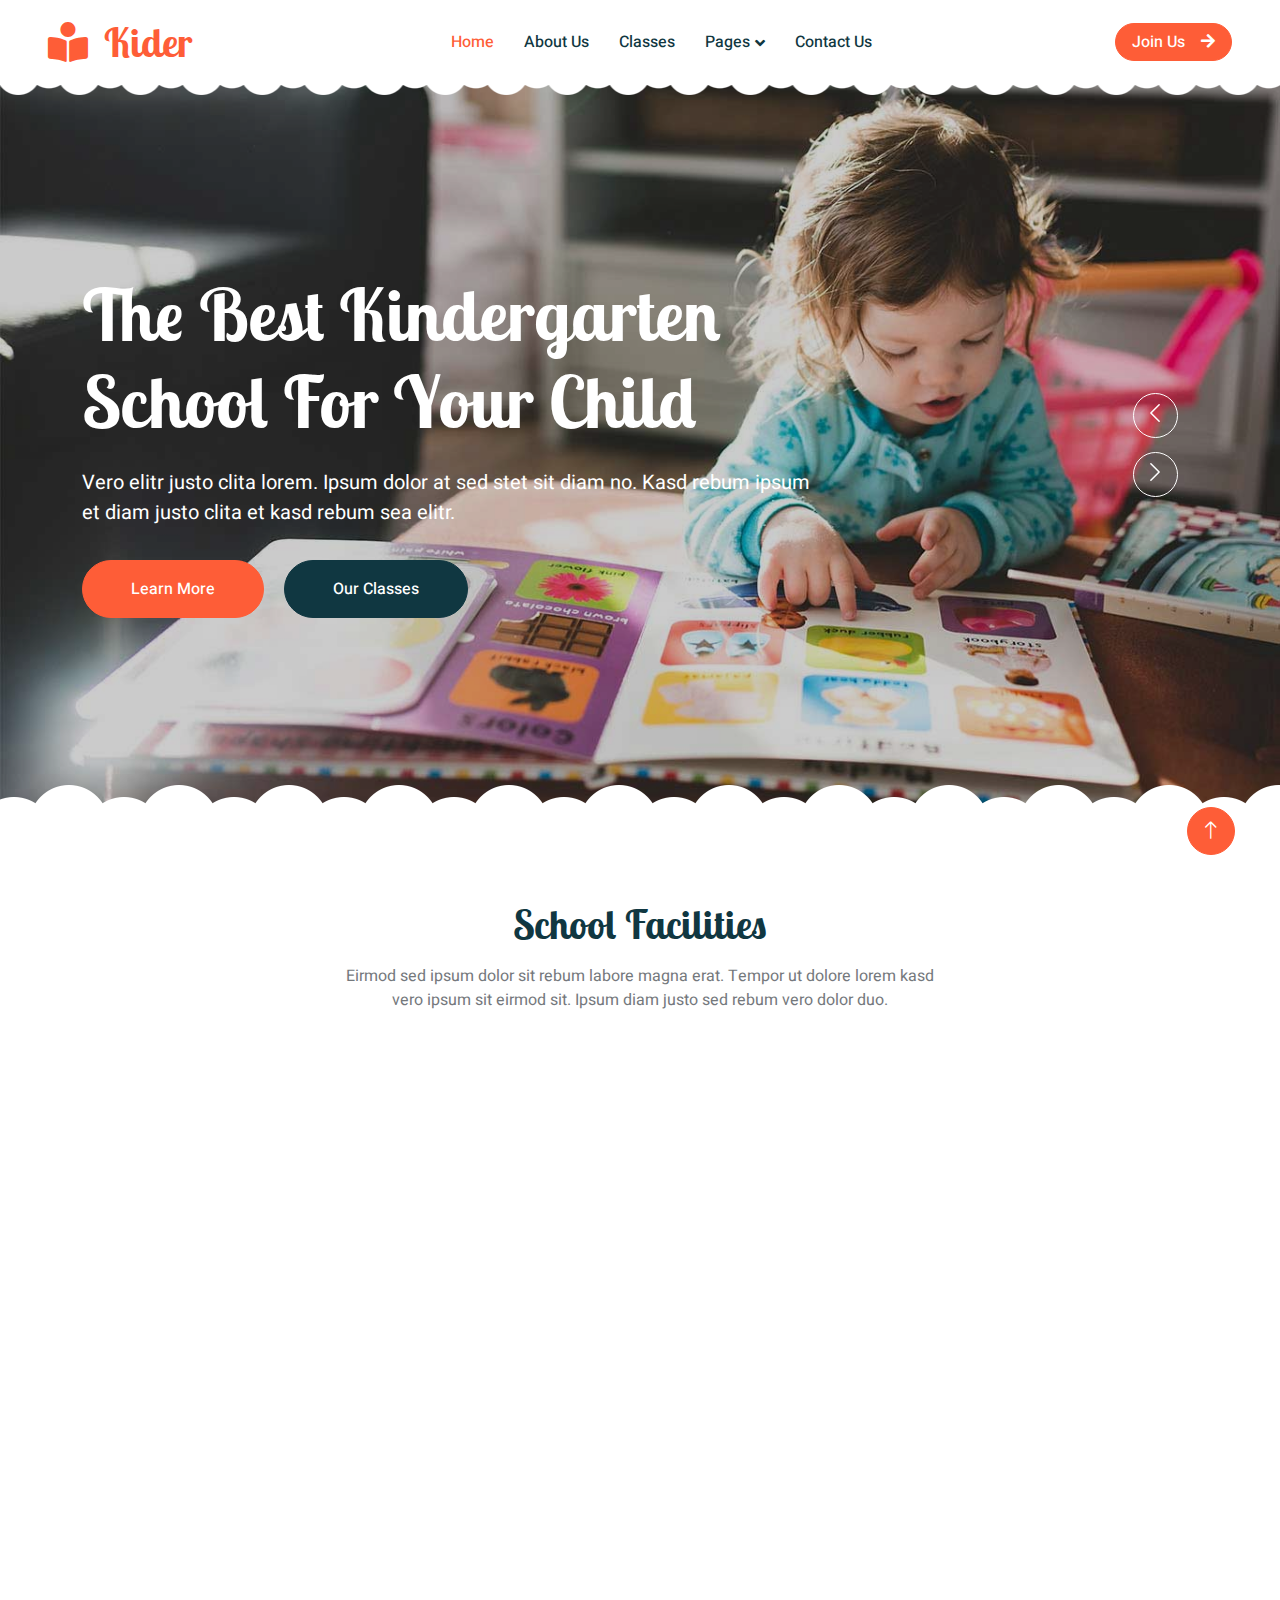
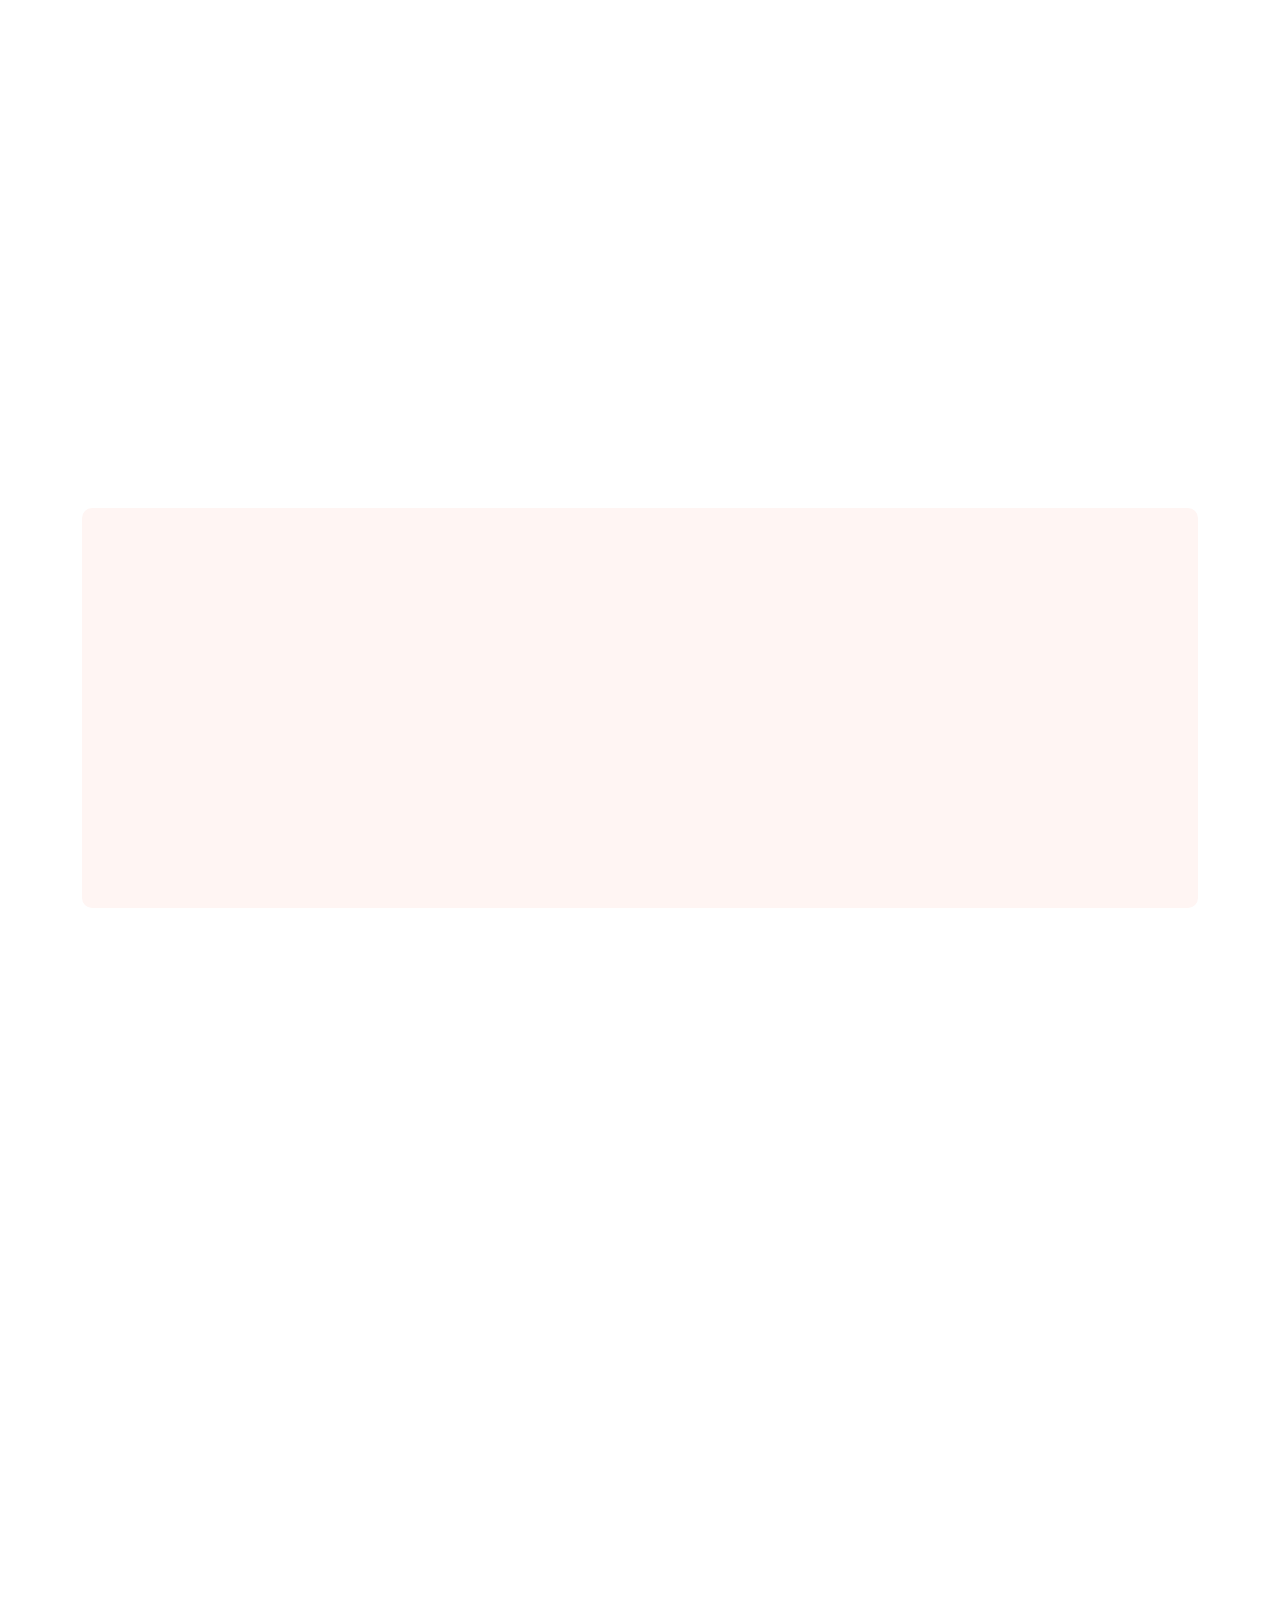
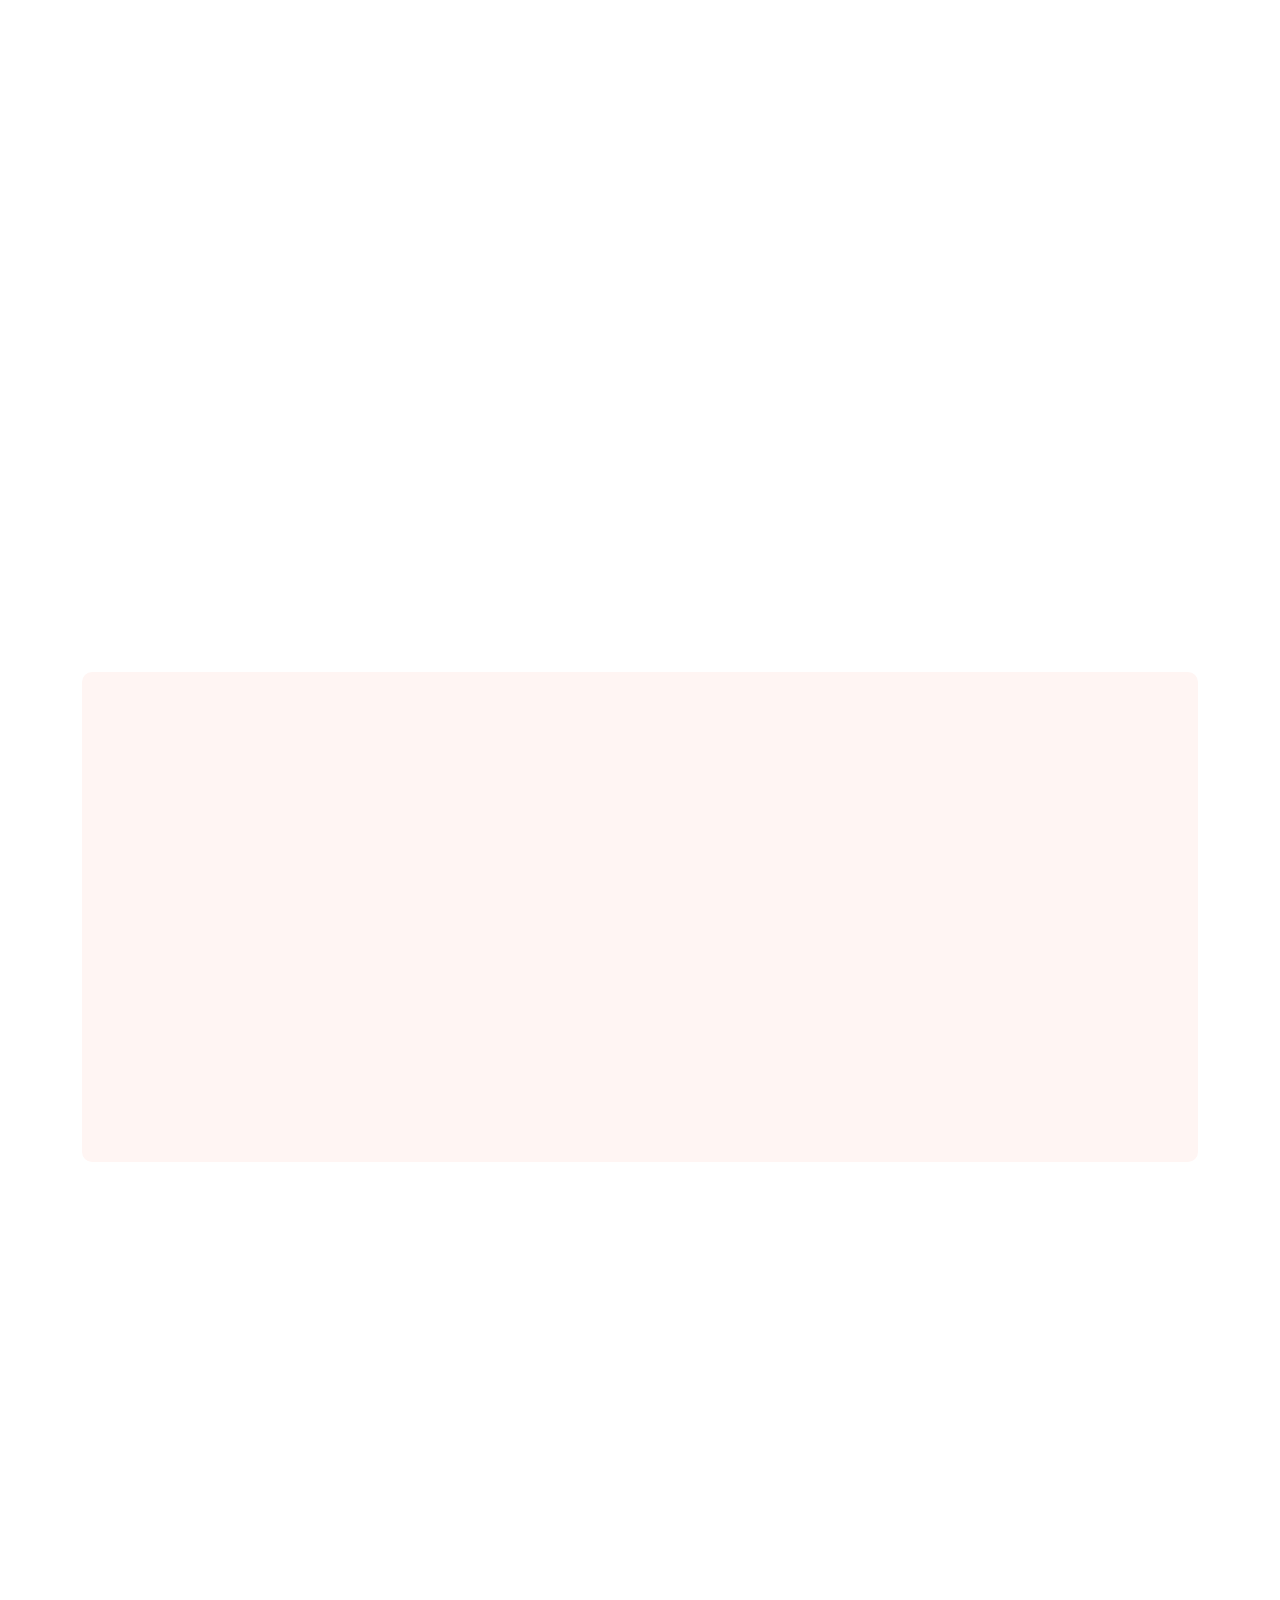
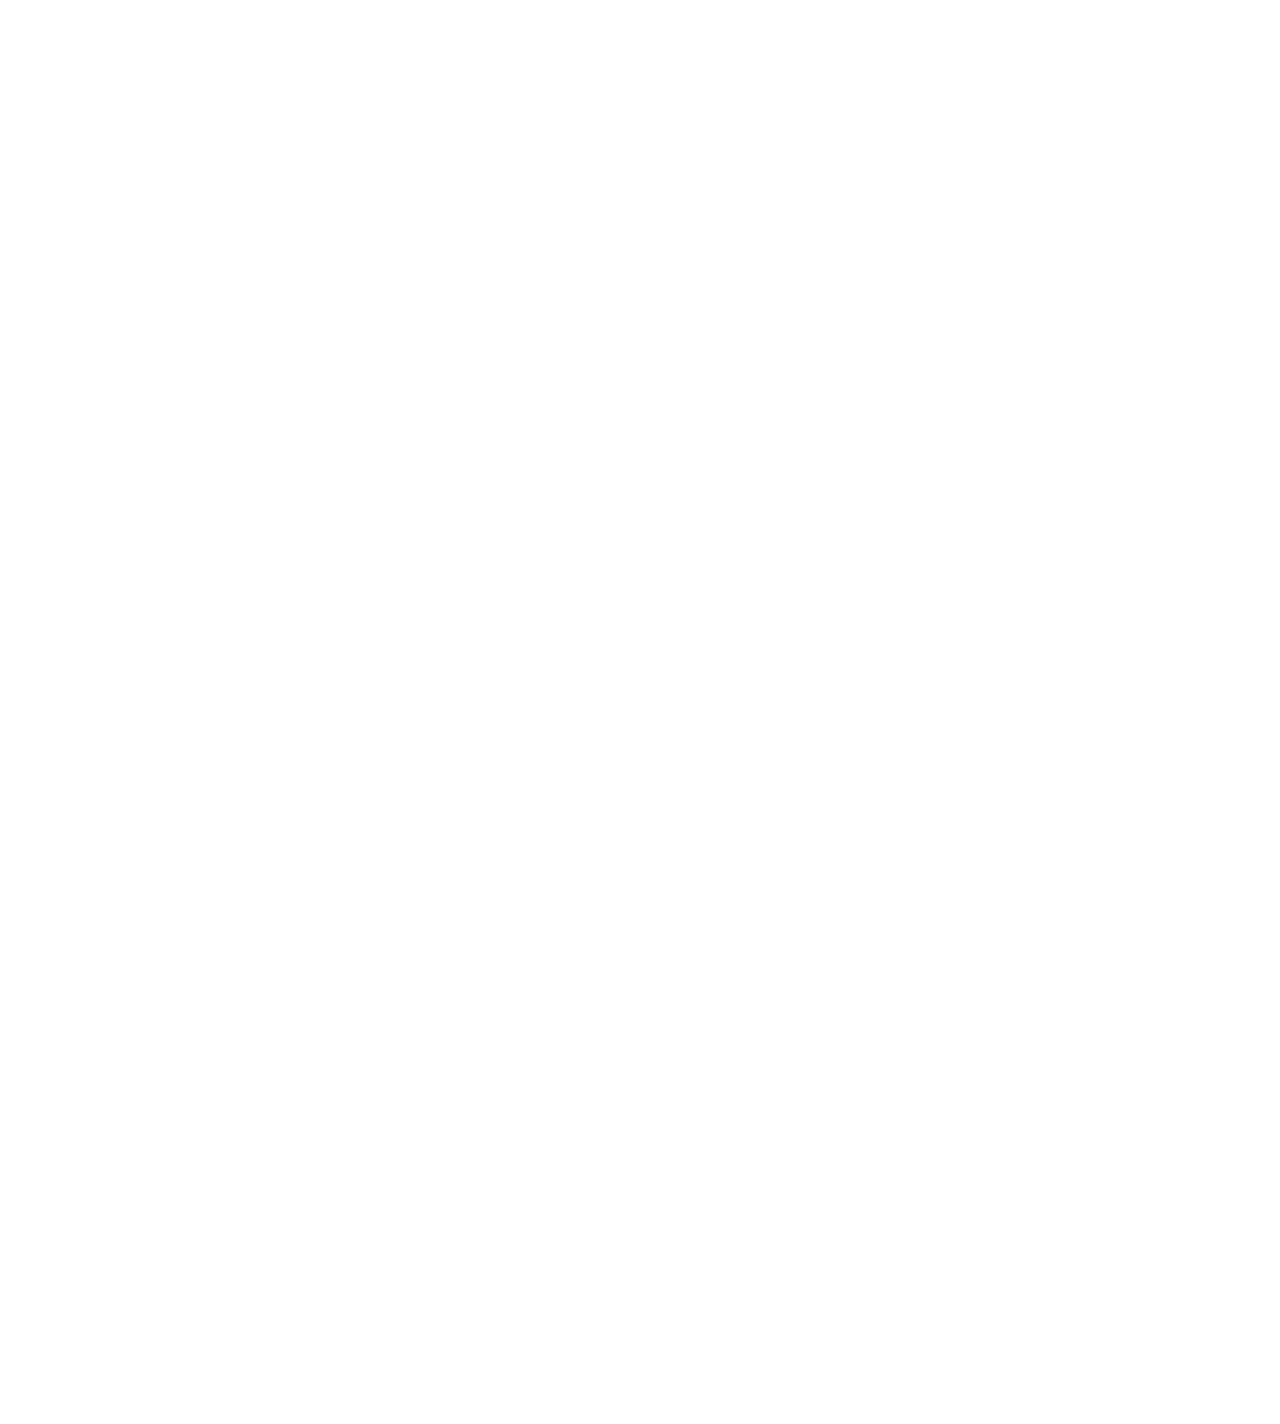
==== index.html @ 52081e60 "Add files via upload" ====
<!DOCTYPE html>
<html lang="en">

<head>
    <meta charset="utf-8">
    <title>Kider - Preschool Website Template</title>
    <meta content="width=device-width, initial-scale=1.0" name="viewport">
    <meta content="" name="keywords">
    <meta content="" name="description">

    <!-- Favicon -->
    <link href="img/favicon.ico" rel="icon">

    <!-- Google Web Fonts -->
    <link rel="preconnect" href="https://fonts.googleapis.com">
    <link rel="preconnect" href="https://fonts.gstatic.com" crossorigin>
    <link href="https://fonts.googleapis.com/css2?family=Heebo:wght@400;500;600&family=Inter:wght@600&family=Lobster+Two:wght@700&display=swap" rel="stylesheet">
    
    <!-- Icon Font Stylesheet -->
    <link href="https://cdnjs.cloudflare.com/ajax/libs/font-awesome/5.10.0/css/all.min.css" rel="stylesheet">
    <link href="https://cdn.jsdelivr.net/npm/bootstrap-icons@1.4.1/font/bootstrap-icons.css" rel="stylesheet">

    <!-- Libraries Stylesheet -->
    <link href="lib/animate/animate.min.css" rel="stylesheet">
    <link href="lib/owlcarousel/assets/owl.carousel.min.css" rel="stylesheet">

    <!-- Customized Bootstrap Stylesheet -->
    <link href="css/bootstrap.min.css" rel="stylesheet">

    <!-- Template Stylesheet -->
    <link href="css/style.css" rel="stylesheet">
</head>

<body>
    <div class="container-xxl bg-white p-0">
        <!-- Spinner Start -->
        <div id="spinner" class="show bg-white position-fixed translate-middle w-100 vh-100 top-50 start-50 d-flex align-items-center justify-content-center">
            <div class="spinner-border text-primary" style="width: 3rem; height: 3rem;" role="status">
                <span class="sr-only">Loading...</span>
            </div>
        </div>
        <!-- Spinner End -->


        <!-- Navbar Start -->
        <nav class="navbar navbar-expand-lg bg-white navbar-light sticky-top px-4 px-lg-5 py-lg-0">
            <a href="index.html" class="navbar-brand">
                <h1 class="m-0 text-primary"><i class="fa fa-book-reader me-3"></i>Kider</h1>
            </a>
            <button type="button" class="navbar-toggler" data-bs-toggle="collapse" data-bs-target="#navbarCollapse">
                <span class="navbar-toggler-icon"></span>
            </button>
            <div class="collapse navbar-collapse" id="navbarCollapse">
                <div class="navbar-nav mx-auto">
                    <a href="index.html" class="nav-item nav-link active">Home</a>
                    <a href="about.html" class="nav-item nav-link">About Us</a>
                    <a href="classes.html" class="nav-item nav-link">Classes</a>
                    <div class="nav-item dropdown">
                        <a href="#" class="nav-link dropdown-toggle" data-bs-toggle="dropdown">Pages</a>
                        <div class="dropdown-menu rounded-0 rounded-bottom border-0 shadow-sm m-0">
                            <a href="facility.html" class="dropdown-item">School Facilities</a>
                            <a href="team.html" class="dropdown-item">Popular Teachers</a>
                            <a href="call-to-action.html" class="dropdown-item">Become A Teachers</a>
                            <a href="appointment.html" class="dropdown-item">Make Appointment</a>
                            <a href="testimonial.html" class="dropdown-item">Testimonial</a>
                            <a href="404.html" class="dropdown-item">404 Error</a>
                        </div>
                    </div>
                    <a href="contact.html" class="nav-item nav-link">Contact Us</a>
                </div>
                <a href="" class="btn btn-primary rounded-pill px-3 d-none d-lg-block">Join Us<i class="fa fa-arrow-right ms-3"></i></a>
            </div>
        </nav>
        <!-- Navbar End -->


        <!-- Carousel Start -->
        <div class="container-fluid p-0 mb-5">
            <div class="owl-carousel header-carousel position-relative">
                <div class="owl-carousel-item position-relative">
                    <img class="img-fluid" src="img/carousel-1.jpg" alt="">
                    <div class="position-absolute top-0 start-0 w-100 h-100 d-flex align-items-center" style="background: rgba(0, 0, 0, .2);">
                        <div class="container">
                            <div class="row justify-content-start">
                                <div class="col-10 col-lg-8">
                                    <h1 class="display-2 text-white animated slideInDown mb-4">The Best Kindergarten School For Your Child</h1>
                                    <p class="fs-5 fw-medium text-white mb-4 pb-2">Vero elitr justo clita lorem. Ipsum dolor at sed stet sit diam no. Kasd rebum ipsum et diam justo clita et kasd rebum sea elitr.</p>
                                    <a href="" class="btn btn-primary rounded-pill py-sm-3 px-sm-5 me-3 animated slideInLeft">Learn More</a>
                                    <a href="" class="btn btn-dark rounded-pill py-sm-3 px-sm-5 animated slideInRight">Our Classes</a>
                                </div>
                            </div>
                        </div>
                    </div>
                </div>
                <div class="owl-carousel-item position-relative">
                    <img class="img-fluid" src="img/carousel-2.jpg" alt="">
                    <div class="position-absolute top-0 start-0 w-100 h-100 d-flex align-items-center" style="background: rgba(0, 0, 0, .2);">
                        <div class="container">
                            <div class="row justify-content-start">
                                <div class="col-10 col-lg-8">
                                    <h1 class="display-2 text-white animated slideInDown mb-4">Make A Brighter Future For Your Child</h1>
                                    <p class="fs-5 fw-medium text-white mb-4 pb-2">Vero elitr justo clita lorem. Ipsum dolor at sed stet sit diam no. Kasd rebum ipsum et diam justo clita et kasd rebum sea elitr.</p>
                                    <a href="" class="btn btn-primary rounded-pill py-sm-3 px-sm-5 me-3 animated slideInLeft">Learn More</a>
                                    <a href="" class="btn btn-dark rounded-pill py-sm-3 px-sm-5 animated slideInRight">Our Classes</a>
                                </div>
                            </div>
                        </div>
                    </div>
                </div>
            </div>
        </div>
        <!-- Carousel End -->


        <!-- Facilities Start -->
        <div class="container-xxl py-5">
            <div class="container">
                <div class="text-center mx-auto mb-5 wow fadeInUp" data-wow-delay="0.1s" style="max-width: 600px;">
                    <h1 class="mb-3">School Facilities</h1>
                    <p>Eirmod sed ipsum dolor sit rebum labore magna erat. Tempor ut dolore lorem kasd vero ipsum sit eirmod sit. Ipsum diam justo sed rebum vero dolor duo.</p>
                </div>
                <div class="row g-4">
                    <div class="col-lg-3 col-sm-6 wow fadeInUp" data-wow-delay="0.1s">
                        <div class="facility-item">
                            <div class="facility-icon bg-primary">
                                <span class="bg-primary"></span>
                                <i class="fa fa-bus-alt fa-3x text-primary"></i>
                                <span class="bg-primary"></span>
                            </div>
                            <div class="facility-text bg-primary">
                                <h3 class="text-primary mb-3">School Bus</h3>
                                <p class="mb-0">Eirmod sed ipsum dolor sit rebum magna erat lorem kasd vero ipsum sit</p>
                            </div>
                        </div>
                    </div>
                    <div class="col-lg-3 col-sm-6 wow fadeInUp" data-wow-delay="0.3s">
                        <div class="facility-item">
                            <div class="facility-icon bg-success">
                                <span class="bg-success"></span>
                                <i class="fa fa-futbol fa-3x text-success"></i>
                                <span class="bg-success"></span>
                            </div>
                            <div class="facility-text bg-success">
                                <h3 class="text-success mb-3">Playground</h3>
                                <p class="mb-0">Eirmod sed ipsum dolor sit rebum magna erat lorem kasd vero ipsum sit</p>
                            </div>
                        </div>
                    </div>
                    <div class="col-lg-3 col-sm-6 wow fadeInUp" data-wow-delay="0.5s">
                        <div class="facility-item">
                            <div class="facility-icon bg-warning">
                                <span class="bg-warning"></span>
                                <i class="fa fa-home fa-3x text-warning"></i>
                                <span class="bg-warning"></span>
                            </div>
                            <div class="facility-text bg-warning">
                                <h3 class="text-warning mb-3">Healthy Canteen</h3>
                                <p class="mb-0">Eirmod sed ipsum dolor sit rebum magna erat lorem kasd vero ipsum sit</p>
                            </div>
                        </div>
                    </div>
                    <div class="col-lg-3 col-sm-6 wow fadeInUp" data-wow-delay="0.7s">
                        <div class="facility-item">
                            <div class="facility-icon bg-info">
                                <span class="bg-info"></span>
                                <i class="fa fa-chalkboard-teacher fa-3x text-info"></i>
                                <span class="bg-info"></span>
                            </div>
                            <div class="facility-text bg-info">
                                <h3 class="text-info mb-3">Positive Learning</h3>
                                <p class="mb-0">Eirmod sed ipsum dolor sit rebum magna erat lorem kasd vero ipsum sit</p>
                            </div>
                        </div>
                    </div>
                </div>
            </div>
        </div>
        <!-- Facilities End -->


        <!-- About Start -->
        <div class="container-xxl py-5">
            <div class="container">
                <div class="row g-5 align-items-center">
                    <div class="col-lg-6 wow fadeInUp" data-wow-delay="0.1s">
                        <h1 class="mb-4">Learn More About Our Work And Our Cultural Activities</h1>
                        <p>Tempor erat elitr rebum at clita. Diam dolor diam ipsum sit. Aliqu diam amet diam et eos. Clita erat ipsum et lorem et sit, sed stet lorem sit clita duo justo magna dolore erat amet</p>
                        <p class="mb-4">Stet no et lorem dolor et diam, amet duo ut dolore vero eos. No stet est diam rebum amet diam ipsum. Clita clita labore, dolor duo nonumy clita sit at, sed sit sanctus dolor eos, ipsum labore duo duo sit no sea diam. Et dolor et kasd ea. Eirmod diam at dolor est vero nonumy magna.</p>
                        <div class="row g-4 align-items-center">
                            <div class="col-sm-6">
                                <a class="btn btn-primary rounded-pill py-3 px-5" href="">Read More</a>
                            </div>
                            <div class="col-sm-6">
                                <div class="d-flex align-items-center">
                                    <img class="rounded-circle flex-shrink-0" src="img/user.jpg" alt="" style="width: 45px; height: 45px;">
                                    <div class="ms-3">
                                        <h6 class="text-primary mb-1">Jhon Doe</h6>
                                        <small>CEO & Founder</small>
                                    </div>
                                </div>
                            </div>
                        </div>
                    </div>
                    <div class="col-lg-6 about-img wow fadeInUp" data-wow-delay="0.5s">
                        <div class="row">
                            <div class="col-12 text-center">
                                <img class="img-fluid w-75 rounded-circle bg-light p-3" src="img/about-1.jpg" alt="">
                            </div>
                            <div class="col-6 text-start" style="margin-top: -150px;">
                                <img class="img-fluid w-100 rounded-circle bg-light p-3" src="img/about-2.jpg" alt="">
                            </div>
                            <div class="col-6 text-end" style="margin-top: -150px;">
                                <img class="img-fluid w-100 rounded-circle bg-light p-3" src="img/about-3.jpg" alt="">
                            </div>
                        </div>
                    </div>
                </div>
            </div>
        </div>
        <!-- About End -->


        <!-- Call To Action Start -->
        <div class="container-xxl py-5">
            <div class="container">
                <div class="bg-light rounded">
                    <div class="row g-0">
                        <div class="col-lg-6 wow fadeIn" data-wow-delay="0.1s" style="min-height: 400px;">
                            <div class="position-relative h-100">
                                <img class="position-absolute w-100 h-100 rounded" src="img/call-to-action.jpg" style="object-fit: cover;">
                            </div>
                        </div>
                        <div class="col-lg-6 wow fadeIn" data-wow-delay="0.5s">
                            <div class="h-100 d-flex flex-column justify-content-center p-5">
                                <h1 class="mb-4">Become A Teacher</h1>
                                <p class="mb-4">Tempor erat elitr rebum at clita. Diam dolor diam ipsum sit. Aliqu diam amet diam et eos.
                                    Clita erat ipsum et lorem et sit, sed stet lorem sit clita duo justo magna dolore erat amet
                                </p>
                                <a class="btn btn-primary py-3 px-5" href="">Get Started Now<i class="fa fa-arrow-right ms-2"></i></a>
                            </div>
                        </div>
                    </div>
                </div>
            </div>
        </div>
        <!-- Call To Action End -->


        <!-- Classes Start -->
        <div class="container-xxl py-5">
            <div class="container">
                <div class="text-center mx-auto mb-5 wow fadeInUp" data-wow-delay="0.1s" style="max-width: 600px;">
                    <h1 class="mb-3">School Classes</h1>
                    <p>Eirmod sed ipsum dolor sit rebum labore magna erat. Tempor ut dolore lorem kasd vero ipsum sit eirmod sit. Ipsum diam justo sed rebum vero dolor duo.</p>
                </div>
                <div class="row g-4">
                    <div class="col-lg-4 col-md-6 wow fadeInUp" data-wow-delay="0.1s">
                        <div class="classes-item">
                            <div class="bg-light rounded-circle w-75 mx-auto p-3">
                                <img class="img-fluid rounded-circle" src="img/classes-1.jpg" alt="">
                            </div>
                            <div class="bg-light rounded p-4 pt-5 mt-n5">
                                <a class="d-block text-center h3 mt-3 mb-4" href="">Art & Drawing</a>
                                <div class="d-flex align-items-center justify-content-between mb-4">
                                    <div class="d-flex align-items-center">
                                        <img class="rounded-circle flex-shrink-0" src="img/user.jpg" alt="" style="width: 45px; height: 45px;">
                                        <div class="ms-3">
                                            <h6 class="text-primary mb-1">Jhon Doe</h6>
                                            <small>Teacher</small>
                                        </div>
                                    </div>
                                    <span class="bg-primary text-white rounded-pill py-2 px-3" href="">$99</span>
                                </div>
                                <div class="row g-1">
                                    <div class="col-4">
                                        <div class="border-top border-3 border-primary pt-2">
                                            <h6 class="text-primary mb-1">Age:</h6>
                                            <small>3-5 Years</small>
                                        </div>
                                    </div>
                                    <div class="col-4">
                                        <div class="border-top border-3 border-success pt-2">
                                            <h6 class="text-success mb-1">Time:</h6>
                                            <small>9-10 AM</small>
                                        </div>
                                    </div>
                                    <div class="col-4">
                                        <div class="border-top border-3 border-warning pt-2">
                                            <h6 class="text-warning mb-1">Capacity:</h6>
                                            <small>30 Kids</small>
                                        </div>
                                    </div>
                                </div>
                            </div>
                        </div>
                    </div>
                    <div class="col-lg-4 col-md-6 wow fadeInUp" data-wow-delay="0.3s">
                        <div class="classes-item">
                            <div class="bg-light rounded-circle w-75 mx-auto p-3">
                                <img class="img-fluid rounded-circle" src="img/classes-2.jpg" alt="">
                            </div>
                            <div class="bg-light rounded p-4 pt-5 mt-n5">
                                <a class="d-block text-center h3 mt-3 mb-4" href="">Color Management</a>
                                <div class="d-flex align-items-center justify-content-between mb-4">
                                    <div class="d-flex align-items-center">
                                        <img class="rounded-circle flex-shrink-0" src="img/user.jpg" alt="" style="width: 45px; height: 45px;">
                                        <div class="ms-3">
                                            <h6 class="text-primary mb-1">Jhon Doe</h6>
                                            <small>Teacher</small>
                                        </div>
                                    </div>
                                    <span class="bg-primary text-white rounded-pill py-2 px-3" href="">$99</span>
                                </div>
                                <div class="row g-1">
                                    <div class="col-4">
                                        <div class="border-top border-3 border-primary pt-2">
                                            <h6 class="text-primary mb-1">Age:</h6>
                                            <small>3-5 Years</small>
                                        </div>
                                    </div>
                                    <div class="col-4">
                                        <div class="border-top border-3 border-success pt-2">
                                            <h6 class="text-success mb-1">Time:</h6>
                                            <small>9-10 AM</small>
                                        </div>
                                    </div>
                                    <div class="col-4">
                                        <div class="border-top border-3 border-warning pt-2">
                                            <h6 class="text-warning mb-1">Capacity:</h6>
                                            <small>30 Kids</small>
                                        </div>
                                    </div>
                                </div>
                            </div>
                        </div>
                    </div>
                    <div class="col-lg-4 col-md-6 wow fadeInUp" data-wow-delay="0.5s">
                        <div class="classes-item">
                            <div class="bg-light rounded-circle w-75 mx-auto p-3">
                                <img class="img-fluid rounded-circle" src="img/classes-3.jpg" alt="">
                            </div>
                            <div class="bg-light rounded p-4 pt-5 mt-n5">
                                <a class="d-block text-center h3 mt-3 mb-4" href="">Athletic & Dance</a>
                                <div class="d-flex align-items-center justify-content-between mb-4">
                                    <div class="d-flex align-items-center">
                                        <img class="rounded-circle flex-shrink-0" src="img/user.jpg" alt="" style="width: 45px; height: 45px;">
                                        <div class="ms-3">
                                            <h6 class="text-primary mb-1">Jhon Doe</h6>
                                            <small>Teacher</small>
                                        </div>
                                    </div>
                                    <span class="bg-primary text-white rounded-pill py-2 px-3" href="">$99</span>
                                </div>
                                <div class="row g-1">
                                    <div class="col-4">
                                        <div class="border-top border-3 border-primary pt-2">
                                            <h6 class="text-primary mb-1">Age:</h6>
                                            <small>3-5 Years</small>
                                        </div>
                                    </div>
                                    <div class="col-4">
                                        <div class="border-top border-3 border-success pt-2">
                                            <h6 class="text-success mb-1">Time:</h6>
                                            <small>9-10 AM</small>
                                        </div>
                                    </div>
                                    <div class="col-4">
                                        <div class="border-top border-3 border-warning pt-2">
                                            <h6 class="text-warning mb-1">Capacity:</h6>
                                            <small>30 Kids</small>
                                        </div>
                                    </div>
                                </div>
                            </div>
                        </div>
                    </div>
                    <div class="col-lg-4 col-md-6 wow fadeInUp" data-wow-delay="0.1s">
                        <div class="classes-item">
                            <div class="bg-light rounded-circle w-75 mx-auto p-3">
                                <img class="img-fluid rounded-circle" src="img/classes-4.jpg" alt="">
                            </div>
                            <div class="bg-light rounded p-4 pt-5 mt-n5">
                                <a class="d-block text-center h3 mt-3 mb-4" href="">Language & Speaking</a>
                                <div class="d-flex align-items-center justify-content-between mb-4">
                                    <div class="d-flex align-items-center">
                                        <img class="rounded-circle flex-shrink-0" src="img/user.jpg" alt="" style="width: 45px; height: 45px;">
                                        <div class="ms-3">
                                            <h6 class="text-primary mb-1">Jhon Doe</h6>
                                            <small>Teacher</small>
                                        </div>
                                    </div>
                                    <span class="bg-primary text-white rounded-pill py-2 px-3" href="">$99</span>
                                </div>
                                <div class="row g-1">
                                    <div class="col-4">
                                        <div class="border-top border-3 border-primary pt-2">
                                            <h6 class="text-primary mb-1">Age:</h6>
                                            <small>3-5 Years</small>
                                        </div>
                                    </div>
                                    <div class="col-4">
                                        <div class="border-top border-3 border-success pt-2">
                                            <h6 class="text-success mb-1">Time:</h6>
                                            <small>9-10 AM</small>
                                        </div>
                                    </div>
                                    <div class="col-4">
                                        <div class="border-top border-3 border-warning pt-2">
                                            <h6 class="text-warning mb-1">Capacity:</h6>
                                            <small>30 Kids</small>
                                        </div>
                                    </div>
                                </div>
                            </div>
                        </div>
                    </div>
                    <div class="col-lg-4 col-md-6 wow fadeInUp" data-wow-delay="0.3s">
                        <div class="classes-item">
                            <div class="bg-light rounded-circle w-75 mx-auto p-3">
                                <img class="img-fluid rounded-circle" src="img/classes-5.jpg" alt="">
                            </div>
                            <div class="bg-light rounded p-4 pt-5 mt-n5">
                                <a class="d-block text-center h3 mt-3 mb-4" href="">Religion & History</a>
                                <div class="d-flex align-items-center justify-content-between mb-4">
                                    <div class="d-flex align-items-center">
                                        <img class="rounded-circle flex-shrink-0" src="img/user.jpg" alt="" style="width: 45px; height: 45px;">
                                        <div class="ms-3">
                                            <h6 class="text-primary mb-1">Jhon Doe</h6>
                                            <small>Teacher</small>
                                        </div>
                                    </div>
                                    <span class="bg-primary text-white rounded-pill py-2 px-3" href="">$99</span>
                                </div>
                                <div class="row g-1">
                                    <div class="col-4">
                                        <div class="border-top border-3 border-primary pt-2">
                                            <h6 class="text-primary mb-1">Age:</h6>
                                            <small>3-5 Years</small>
                                        </div>
                                    </div>
                                    <div class="col-4">
                                        <div class="border-top border-3 border-success pt-2">
                                            <h6 class="text-success mb-1">Time:</h6>
                                            <small>9-10 AM</small>
                                        </div>
                                    </div>
                                    <div class="col-4">
                                        <div class="border-top border-3 border-warning pt-2">
                                            <h6 class="text-warning mb-1">Capacity:</h6>
                                            <small>30 Kids</small>
                                        </div>
                                    </div>
                                </div>
                            </div>
                        </div>
                    </div>
                    <div class="col-lg-4 col-md-6 wow fadeInUp" data-wow-delay="0.5s">
                        <div class="classes-item">
                            <div class="bg-light rounded-circle w-75 mx-auto p-3">
                                <img class="img-fluid rounded-circle" src="img/classes-6.jpg" alt="">
                            </div>
                            <div class="bg-light rounded p-4 pt-5 mt-n5">
                                <a class="d-block text-center h3 mt-3 mb-4" href="">General Knowledge</a>
                                <div class="d-flex align-items-center justify-content-between mb-4">
                                    <div class="d-flex align-items-center">
                                        <img class="rounded-circle flex-shrink-0" src="img/user.jpg" alt="" style="width: 45px; height: 45px;">
                                        <div class="ms-3">
                                            <h6 class="text-primary mb-1">Jhon Doe</h6>
                                            <small>Teacher</small>
                                        </div>
                                    </div>
                                    <span class="bg-primary text-white rounded-pill py-2 px-3" href="">$99</span>
                                </div>
                                <div class="row g-1">
                                    <div class="col-4">
                                        <div class="border-top border-3 border-primary pt-2">
                                            <h6 class="text-primary mb-1">Age:</h6>
                                            <small>3-5 Years</small>
                                        </div>
                                    </div>
                                    <div class="col-4">
                                        <div class="border-top border-3 border-success pt-2">
                                            <h6 class="text-success mb-1">Time:</h6>
                                            <small>9-10 AM</small>
                                        </div>
                                    </div>
                                    <div class="col-4">
                                        <div class="border-top border-3 border-warning pt-2">
                                            <h6 class="text-warning mb-1">Capacity:</h6>
                                            <small>30 Kids</small>
                                        </div>
                                    </div>
                                </div>
                            </div>
                        </div>
                    </div>
                </div>
            </div>
        </div>
        <!-- Classes End -->


        <!-- Appointment Start -->
        <div class="container-xxl py-5">
            <div class="container">
                <div class="bg-light rounded">
                    <div class="row g-0">
                        <div class="col-lg-6 wow fadeIn" data-wow-delay="0.1s">
                            <div class="h-100 d-flex flex-column justify-content-center p-5">
                                <h1 class="mb-4">Make Appointment</h1>
                                <form>
                                    <div class="row g-3">
                                        <div class="col-sm-6">
                                            <div class="form-floating">
                                                <input type="text" class="form-control border-0" id="gname" placeholder="Gurdian Name">
                                                <label for="gname">Gurdian Name</label>
                                            </div>
                                        </div>
                                        <div class="col-sm-6">
                                            <div class="form-floating">
                                                <input type="email" class="form-control border-0" id="gmail" placeholder="Gurdian Email">
                                                <label for="gmail">Gurdian Email</label>
                                            </div>
                                        </div>
                                        <div class="col-sm-6">
                                            <div class="form-floating">
                                                <input type="text" class="form-control border-0" id="cname" placeholder="Child Name">
                                                <label for="cname">Child Name</label>
                                            </div>
                                        </div>
                                        <div class="col-sm-6">
                                            <div class="form-floating">
                                                <input type="text" class="form-control border-0" id="cage" placeholder="Child Age">
                                                <label for="cage">Child Age</label>
                                            </div>
                                        </div>
                                        <div class="col-12">
                                            <div class="form-floating">
                                                <textarea class="form-control border-0" placeholder="Leave a message here" id="message" style="height: 100px"></textarea>
                                                <label for="message">Message</label>
                                            </div>
                                        </div>
                                        <div class="col-12">
                                            <button class="btn btn-primary w-100 py-3" type="submit">Submit</button>
                                        </div>
                                    </div>
                                </form>
                            </div>
                        </div>
                        <div class="col-lg-6 wow fadeIn" data-wow-delay="0.5s" style="min-height: 400px;">
                            <div class="position-relative h-100">
                                <img class="position-absolute w-100 h-100 rounded" src="img/appointment.jpg" style="object-fit: cover;">
                            </div>
                        </div>
                    </div>
                </div>
            </div>
        </div>
        <!-- Appointment End -->


        <!-- Team Start -->
        <div class="container-xxl py-5">
            <div class="container">
                <div class="text-center mx-auto mb-5 wow fadeInUp" data-wow-delay="0.1s" style="max-width: 600px;">
                    <h1 class="mb-3">Popular Teachers</h1>
                    <p>Eirmod sed ipsum dolor sit rebum labore magna erat. Tempor ut dolore lorem kasd vero ipsum sit
                        eirmod sit. Ipsum diam justo sed rebum vero dolor duo.</p>
                </div>
                <div class="row g-4">
                    <div class="col-lg-4 col-md-6 wow fadeInUp" data-wow-delay="0.1s">
                        <div class="team-item position-relative">
                            <img class="img-fluid rounded-circle w-75" src="img/team-1.jpg" alt="">
                            <div class="team-text">
                                <h3>Full Name</h3>
                                <p>Designation</p>
                                <div class="d-flex align-items-center">
                                    <a class="btn btn-square btn-primary mx-1" href=""><i class="fab fa-facebook-f"></i></a>
                                    <a class="btn btn-square btn-primary  mx-1" href=""><i class="fab fa-twitter"></i></a>
                                    <a class="btn btn-square btn-primary  mx-1" href=""><i class="fab fa-instagram"></i></a>
                                </div>
                            </div>
                        </div>
                    </div>
                    <div class="col-lg-4 col-md-6 wow fadeInUp" data-wow-delay="0.3s">
                        <div class="team-item position-relative">
                            <img class="img-fluid rounded-circle w-75" src="img/team-2.jpg" alt="">
                            <div class="team-text">
                                <h3>Full Name</h3>
                                <p>Designation</p>
                                <div class="d-flex align-items-center">
                                    <a class="btn btn-square btn-primary mx-1" href=""><i class="fab fa-facebook-f"></i></a>
                                    <a class="btn btn-square btn-primary  mx-1" href=""><i class="fab fa-twitter"></i></a>
                                    <a class="btn btn-square btn-primary  mx-1" href=""><i class="fab fa-instagram"></i></a>
                                </div>
                            </div>
                        </div>
                    </div>
                    <div class="col-lg-4 col-md-6 wow fadeInUp" data-wow-delay="0.5s">
                        <div class="team-item position-relative">
                            <img class="img-fluid rounded-circle w-75" src="img/team-3.jpg" alt="">
                            <div class="team-text">
                                <h3>Full Name</h3>
                                <p>Designation</p>
                                <div class="d-flex align-items-center">
                                    <a class="btn btn-square btn-primary mx-1" href=""><i class="fab fa-facebook-f"></i></a>
                                    <a class="btn btn-square btn-primary  mx-1" href=""><i class="fab fa-twitter"></i></a>
                                    <a class="btn btn-square btn-primary  mx-1" href=""><i class="fab fa-instagram"></i></a>
                                </div>
                            </div>
                        </div>
                    </div>
                </div>
            </div>
        </div>
        <!-- Team End -->


        <!-- Testimonial Start -->
        <div class="container-xxl py-5">
            <div class="container">
                <div class="text-center mx-auto mb-5 wow fadeInUp" data-wow-delay="0.1s" style="max-width: 600px;">
                    <h1 class="mb-3">Our Clients Say!</h1>
                    <p>Eirmod sed ipsum dolor sit rebum labore magna erat. Tempor ut dolore lorem kasd vero ipsum sit eirmod sit. Ipsum diam justo sed rebum vero dolor duo.</p>
                </div>
                <div class="owl-carousel testimonial-carousel wow fadeInUp" data-wow-delay="0.1s">
                    <div class="testimonial-item bg-light rounded p-5">
                        <p class="fs-5">Tempor stet labore dolor clita stet diam amet ipsum dolor duo ipsum rebum stet dolor amet diam stet. Est stet ea lorem amet est kasd kasd erat eos</p>
                        <div class="d-flex align-items-center bg-white me-n5" style="border-radius: 50px 0 0 50px;">
                            <img class="img-fluid flex-shrink-0 rounded-circle" src="img/testimonial-1.jpg" style="width: 90px; height: 90px;">
                            <div class="ps-3">
                                <h3 class="mb-1">Client Name</h3>
                                <span>Profession</span>
                            </div>
                            <i class="fa fa-quote-right fa-3x text-primary ms-auto d-none d-sm-flex"></i>
                        </div>
                    </div>
                    <div class="testimonial-item bg-light rounded p-5">
                        <p class="fs-5">Tempor stet labore dolor clita stet diam amet ipsum dolor duo ipsum rebum stet dolor amet diam stet. Est stet ea lorem amet est kasd kasd erat eos</p>
                        <div class="d-flex align-items-center bg-white me-n5" style="border-radius: 50px 0 0 50px;">
                            <img class="img-fluid flex-shrink-0 rounded-circle" src="img/testimonial-2.jpg" style="width: 90px; height: 90px;">
                            <div class="ps-3">
                                <h3 class="mb-1">Client Name</h3>
                                <span>Profession</span>
                            </div>
                            <i class="fa fa-quote-right fa-3x text-primary ms-auto d-none d-sm-flex"></i>
                        </div>
                    </div>
                    <div class="testimonial-item bg-light rounded p-5">
                        <p class="fs-5">Tempor stet labore dolor clita stet diam amet ipsum dolor duo ipsum rebum stet dolor amet diam stet. Est stet ea lorem amet est kasd kasd erat eos</p>
                        <div class="d-flex align-items-center bg-white me-n5" style="border-radius: 50px 0 0 50px;">
                            <img class="img-fluid flex-shrink-0 rounded-circle" src="img/testimonial-3.jpg" style="width: 90px; height: 90px;">
                            <div class="ps-3">
                                <h3 class="mb-1">Client Name</h3>
                                <span>Profession</span>
                            </div>
                            <i class="fa fa-quote-right fa-3x text-primary ms-auto d-none d-sm-flex"></i>
                        </div>
                    </div>
                </div>
            </div>
        </div>
        <!-- Testimonial End -->


        <!-- Footer Start -->
        <div class="container-fluid bg-dark text-white-50 footer pt-5 mt-5 wow fadeIn" data-wow-delay="0.1s">
            <div class="container py-5">
                <div class="row g-5">
                    <div class="col-lg-3 col-md-6">
                        <h3 class="text-white mb-4">Get In Touch</h3>
                        <p class="mb-2"><i class="fa fa-map-marker-alt me-3"></i>123 Street, New York, USA</p>
                        <p class="mb-2"><i class="fa fa-phone-alt me-3"></i>+012 345 67890</p>
                        <p class="mb-2"><i class="fa fa-envelope me-3"></i>info@example.com</p>
                        <div class="d-flex pt-2">
                            <a class="btn btn-outline-light btn-social" href=""><i class="fab fa-twitter"></i></a>
                            <a class="btn btn-outline-light btn-social" href=""><i class="fab fa-facebook-f"></i></a>
                            <a class="btn btn-outline-light btn-social" href=""><i class="fab fa-youtube"></i></a>
                            <a class="btn btn-outline-light btn-social" href=""><i class="fab fa-linkedin-in"></i></a>
                        </div>
                    </div>
                    <div class="col-lg-3 col-md-6">
                        <h3 class="text-white mb-4">Quick Links</h3>
                        <a class="btn btn-link text-white-50" href="">About Us</a>
                        <a class="btn btn-link text-white-50" href="">Contact Us</a>
                        <a class="btn btn-link text-white-50" href="">Our Services</a>
                        <a class="btn btn-link text-white-50" href="">Privacy Policy</a>
                        <a class="btn btn-link text-white-50" href="">Terms & Condition</a>
                    </div>
                    <div class="col-lg-3 col-md-6">
                        <h3 class="text-white mb-4">Photo Gallery</h3>
                        <div class="row g-2 pt-2">
                            <div class="col-4">
                                <img class="img-fluid rounded bg-light p-1" src="img/classes-1.jpg" alt="">
                            </div>
                            <div class="col-4">
                                <img class="img-fluid rounded bg-light p-1" src="img/classes-2.jpg" alt="">
                            </div>
                            <div class="col-4">
                                <img class="img-fluid rounded bg-light p-1" src="img/classes-3.jpg" alt="">
                            </div>
                            <div class="col-4">
                                <img class="img-fluid rounded bg-light p-1" src="img/classes-4.jpg" alt="">
                            </div>
                            <div class="col-4">
                                <img class="img-fluid rounded bg-light p-1" src="img/classes-5.jpg" alt="">
                            </div>
                            <div class="col-4">
                                <img class="img-fluid rounded bg-light p-1" src="img/classes-6.jpg" alt="">
                            </div>
                        </div>
                    </div>
                    <div class="col-lg-3 col-md-6">
                        <h3 class="text-white mb-4">Newsletter</h3>
                        <p>Dolor amet sit justo amet elitr clita ipsum elitr est.</p>
                        <div class="position-relative mx-auto" style="max-width: 400px;">
                            <input class="form-control bg-transparent w-100 py-3 ps-4 pe-5" type="text" placeholder="Your email">
                            <button type="button" class="btn btn-primary py-2 position-absolute top-0 end-0 mt-2 me-2">SignUp</button>
                        </div>
                    </div>
                </div>
            </div>
            <div class="container">
                <div class="copyright">
                    <div class="row">
                        <div class="col-md-6 text-center text-md-start mb-3 mb-md-0">
                            &copy; <a class="border-bottom" href="#">Your Site Name</a>, All Right Reserved. 
							
							<!--/*** This template is free as long as you keep the footer author’s credit link/attribution link/backlink. If you'd like to use the template without the footer author’s credit link/attribution link/backlink, you can purchase the Credit Removal License from "https://htmlcodex.com/credit-removal". Thank you for your support. ***/-->
							Designed By <a class="border-bottom" href="https://htmlcodex.com">HTML Codex</a>
                            <br>Distributed By: <a class="border-bottom" href="https://themewagon.com" target="_blank">ThemeWagon</a>
                        </div>
                        <div class="col-md-6 text-center text-md-end">
                            <div class="footer-menu">
                                <a href="">Home</a>
                                <a href="">Cookies</a>
                                <a href="">Help</a>
                                <a href="">FQAs</a>
                            </div>
                        </div>
                    </div>
                </div>
            </div>
        </div>
        <!-- Footer End -->


        <!-- Back to Top -->
        <a href="#" class="btn btn-lg btn-primary btn-lg-square back-to-top"><i class="bi bi-arrow-up"></i></a>
    </div>

    <!-- JavaScript Libraries -->
    <script src="https://code.jquery.com/jquery-3.4.1.min.js"></script>
    <script src="https://cdn.jsdelivr.net/npm/bootstrap@5.0.0/dist/js/bootstrap.bundle.min.js"></script>
    <script src="lib/wow/wow.min.js"></script>
    <script src="lib/easing/easing.min.js"></script>
    <script src="lib/waypoints/waypoints.min.js"></script>
    <script src="lib/owlcarousel/owl.carousel.min.js"></script>

    <!-- Template Javascript -->
    <script src="js/main.js"></script>
</body>

</html>
---- css/style.css ----
/********** Template CSS **********/
:root {
    --primary: #FE5D37;
    --light: #FFF5F3;
    --dark: #103741;
}

.back-to-top {
    position: fixed;
    display: none;
    right: 45px;
    bottom: 45px;
    z-index: 99;
}


/*** Spinner ***/
#spinner {
    opacity: 0;
    visibility: hidden;
    transition: opacity .5s ease-out, visibility 0s linear .5s;
    z-index: 99999;
}

#spinner.show {
    transition: opacity .5s ease-out, visibility 0s linear 0s;
    visibility: visible;
    opacity: 1;
}


/*** Button ***/
.btn {
    font-weight: 500;
    transition: .5s;
}

.btn.btn-primary {
    color: #FFFFFF;
}

.btn-square {
    width: 38px;
    height: 38px;
}

.btn-sm-square {
    width: 32px;
    height: 32px;
}

.btn-lg-square {
    width: 48px;
    height: 48px;
}

.btn-square,
.btn-sm-square,
.btn-lg-square {
    padding: 0;
    display: flex;
    align-items: center;
    justify-content: center;
    font-weight: normal;
    border-radius: 50px;
}


/*** Heading ***/
h1,
h2,
h3,
h4,
.h1,
.h2,
.h3,
.h4,
.display-1,
.display-2,
.display-3,
.display-4,
.display-5,
.display-6 {
    font-family: 'Lobster Two', cursive;
    font-weight: 700;
}

h5,
h6,
.h5,
.h6 {
    font-weight: 600;
}

.font-secondary {
    font-family: 'Lobster Two', cursive;
}


/*** Navbar ***/
.navbar .navbar-nav .nav-link {
    padding: 30px 15px;
    color: var(--dark);
    font-weight: 500;
    outline: none;
}

.navbar .navbar-nav .nav-link:hover,
.navbar .navbar-nav .nav-link.active {
    color: var(--primary);
}

.navbar.sticky-top {
    top: -100px;
    transition: .5s;
}

.navbar .dropdown-toggle::after {
    border: none;
    content: "\f107";
    font-family: "Font Awesome 5 Free";
    font-weight: 900;
    vertical-align: middle;
    margin-left: 5px;
    transition: .5s;
}

.navbar .dropdown-toggle[aria-expanded=true]::after {
    transform: rotate(-180deg);
}

@media (max-width: 991.98px) {
    .navbar .navbar-nav .nav-link  {
        margin-right: 0;
        padding: 10px 0;
    }

    .navbar .navbar-nav {
        margin-top: 15px;
        border-top: 1px solid #EEEEEE;
    }
}

@media (min-width: 992px) {
    .navbar .nav-item .dropdown-menu {
        display: block;
        top: calc(100% - 15px);
        margin-top: 0;
        opacity: 0;
        visibility: hidden;
        transition: .5s;
        
    }

    .navbar .nav-item:hover .dropdown-menu {
        top: 100%;
        visibility: visible;
        transition: .5s;
        opacity: 1;
    }
}


/*** Header ***/
.header-carousel::before,
.header-carousel::after,
.page-header::before,
.page-header::after {
    position: absolute;
    content: "";
    width: 100%;
    height: 10px;
    top: 0;
    left: 0;
    background: url(../img/bg-header-top.png) center center repeat-x;
    z-index: 1;
}

.header-carousel::after,
.page-header::after {
    height: 19px;
    top: auto;
    bottom: 0;
    background: url(../img/bg-header-bottom.png) center center repeat-x;
}

@media (max-width: 768px) {
    .header-carousel .owl-carousel-item {
        position: relative;
        min-height: 500px;
    }
    
    .header-carousel .owl-carousel-item img {
        position: absolute;
        width: 100%;
        height: 100%;
        object-fit: cover;
    }

    .header-carousel .owl-carousel-item p {
        font-size: 16px !important;
        font-weight: 400 !important;
    }

    .header-carousel .owl-carousel-item h1 {
        font-size: 30px;
        font-weight: 600;
    }
}

.header-carousel .owl-nav {
    position: absolute;
    top: 50%;
    right: 8%;
    transform: translateY(-50%);
    display: flex;
    flex-direction: column;
}

.header-carousel .owl-nav .owl-prev,
.header-carousel .owl-nav .owl-next {
    margin: 7px 0;
    width: 45px;
    height: 45px;
    display: flex;
    align-items: center;
    justify-content: center;
    color: #FFFFFF;
    background: transparent;
    border: 1px solid #FFFFFF;
    border-radius: 45px;
    font-size: 22px;
    transition: .5s;
}

.header-carousel .owl-nav .owl-prev:hover,
.header-carousel .owl-nav .owl-next:hover {
    background: var(--primary);
    border-color: var(--primary);
}

.page-header {
    background: linear-gradient(rgba(0, 0, 0, .2), rgba(0, 0, 0, .2)), url(../img/carousel-1.jpg) center center no-repeat;
    background-size: cover;
}

.breadcrumb-item + .breadcrumb-item::before {
    color: rgba(255, 255, 255, .5);
}


/*** Facility ***/
.facility-item .facility-icon {
    position: relative;
    margin: 0 auto;
    width: 100px;
    height: 100px;
    border-radius: 100px;
    display: flex;
    align-items: center;
    justify-content: center;
}

.facility-item .facility-icon::before {
    position: absolute;
    content: "";
    width: 100%;
    height: 100%;
    top: 0;
    left: 0;
    background: rgba(255, 255, 255, .9);
    transition: .5s;
    z-index: 1;
}

.facility-item .facility-icon span {
    position: absolute;
    content: "";
    width: 15px;
    height: 30px;
    top: 0;
    left: 0;
    border-radius: 50%;
}

.facility-item .facility-icon span:last-child {
    left: auto;
    right: 0;
}

.facility-item .facility-icon i {
    position: relative;
    z-index: 2;
}

.facility-item .facility-text {
    position: relative;
    min-height: 250px;
    padding: 30px;
    border-radius: 100%;
    display: flex;
    text-align: center;
    justify-content: center;
    flex-direction: column;
}

.facility-item .facility-text::before {
    position: absolute;
    content: "";
    width: 100%;
    height: 100%;
    top: 0;
    left: 0;
    background: rgba(255, 255, 255, .9);
    transition: .5s;
    z-index: 1;
}

.facility-item .facility-text * {
    position: relative;
    z-index: 2;
}

.facility-item:hover .facility-icon::before,
.facility-item:hover .facility-text::before {
    background: transparent;
}

.facility-item * {
    transition: .5s;
}

.facility-item:hover * {
    color: #FFFFFF !important;
}


/*** About ***/
.about-img img {
    transition: .5s;
}

.about-img img:hover {
    background: var(--primary) !important;
}


/*** Classes ***/
.classes-item {
    transition: .5s;
}

.classes-item:hover {
    margin-top: -10px;
}


/*** Team ***/
.team-item .team-text {
    position: absolute;
    width: 250px;
    height: 250px;
    bottom: 0;
    right: 0;
    display: flex;
    align-items: center;
    justify-content: center;
    flex-direction: column;
    background: #FFFFFF;
    border: 17px solid var(--light);
    border-radius: 250px;
    transition: .5s;
}

.team-item:hover .team-text {
    border-color: var(--primary);
}


/*** Testimonial ***/
.testimonial-carousel {
    padding-left: 1.5rem;
    padding-right: 1.5rem;
}

@media (min-width: 576px) {
    .testimonial-carousel {
        padding-left: 4rem;
        padding-right: 4rem;
    }
}

.testimonial-carousel .testimonial-item .border {
    border: 1px dashed rgba(0, 185, 142, .3) !important;
}

.testimonial-carousel .owl-nav {
    position: absolute;
    width: 100%;
    height: 45px;
    top: 50%;
    left: 0;
    transform: translateY(-50%);
    display: flex;
    justify-content: space-between;
    z-index: 1;
}

.testimonial-carousel .owl-nav .owl-prev,
.testimonial-carousel .owl-nav .owl-next {
    position: relative;
    width: 45px;
    height: 45px;
    display: flex;
    align-items: center;
    justify-content: center;
    color: #FFFFFF;
    background: var(--primary);
    border-radius: 45px;
    font-size: 20px;
    transition: .5s;
}

.testimonial-carousel .owl-nav .owl-prev:hover,
.testimonial-carousel .owl-nav .owl-next:hover {
    background: var(--dark);
}


/*** Footer ***/
.footer .btn.btn-social {
    margin-right: 5px;
    width: 45px;
    height: 45px;
    display: flex;
    align-items: center;
    justify-content: center;
    color: #FFFFFF;
    border: 1px solid rgba(255,255,255,0.5);
    border-radius: 45px;
    transition: .3s;
}

.footer .btn.btn-social:hover {
    border-color: var(--primary);
    background: var(--primary);
}

.footer .btn.btn-link {
    display: block;
    margin-bottom: 5px;
    padding: 0;
    text-align: left;
    font-size: 16px;
    font-weight: normal;
    text-transform: capitalize;
    transition: .3s;
}

.footer .btn.btn-link::before {
    position: relative;
    content: "\f105";
    font-family: "Font Awesome 5 Free";
    font-weight: 900;
    margin-right: 10px;
}

.footer .btn.btn-link:hover {
    color: var(--primary) !important;
    letter-spacing: 1px;
    box-shadow: none;
}

.footer .form-control {
    border-color: rgba(255,255,255,0.5);
}

.footer .copyright {
    padding: 25px 0;
    font-size: 15px;
    border-top: 1px solid rgba(256, 256, 256, .1);
}

.footer .copyright a {
    color: #FFFFFF;
}

.footer .footer-menu a {
    margin-right: 15px;
    padding-right: 15px;
    border-right: 1px solid rgba(255, 255, 255, .1);
}

.footer .copyright a:hover,
.footer .footer-menu a:hover {
    color: var(--primary) !important;
}

.footer .footer-menu a:last-child {
    margin-right: 0;
    padding-right: 0;
    border-right: none;
}
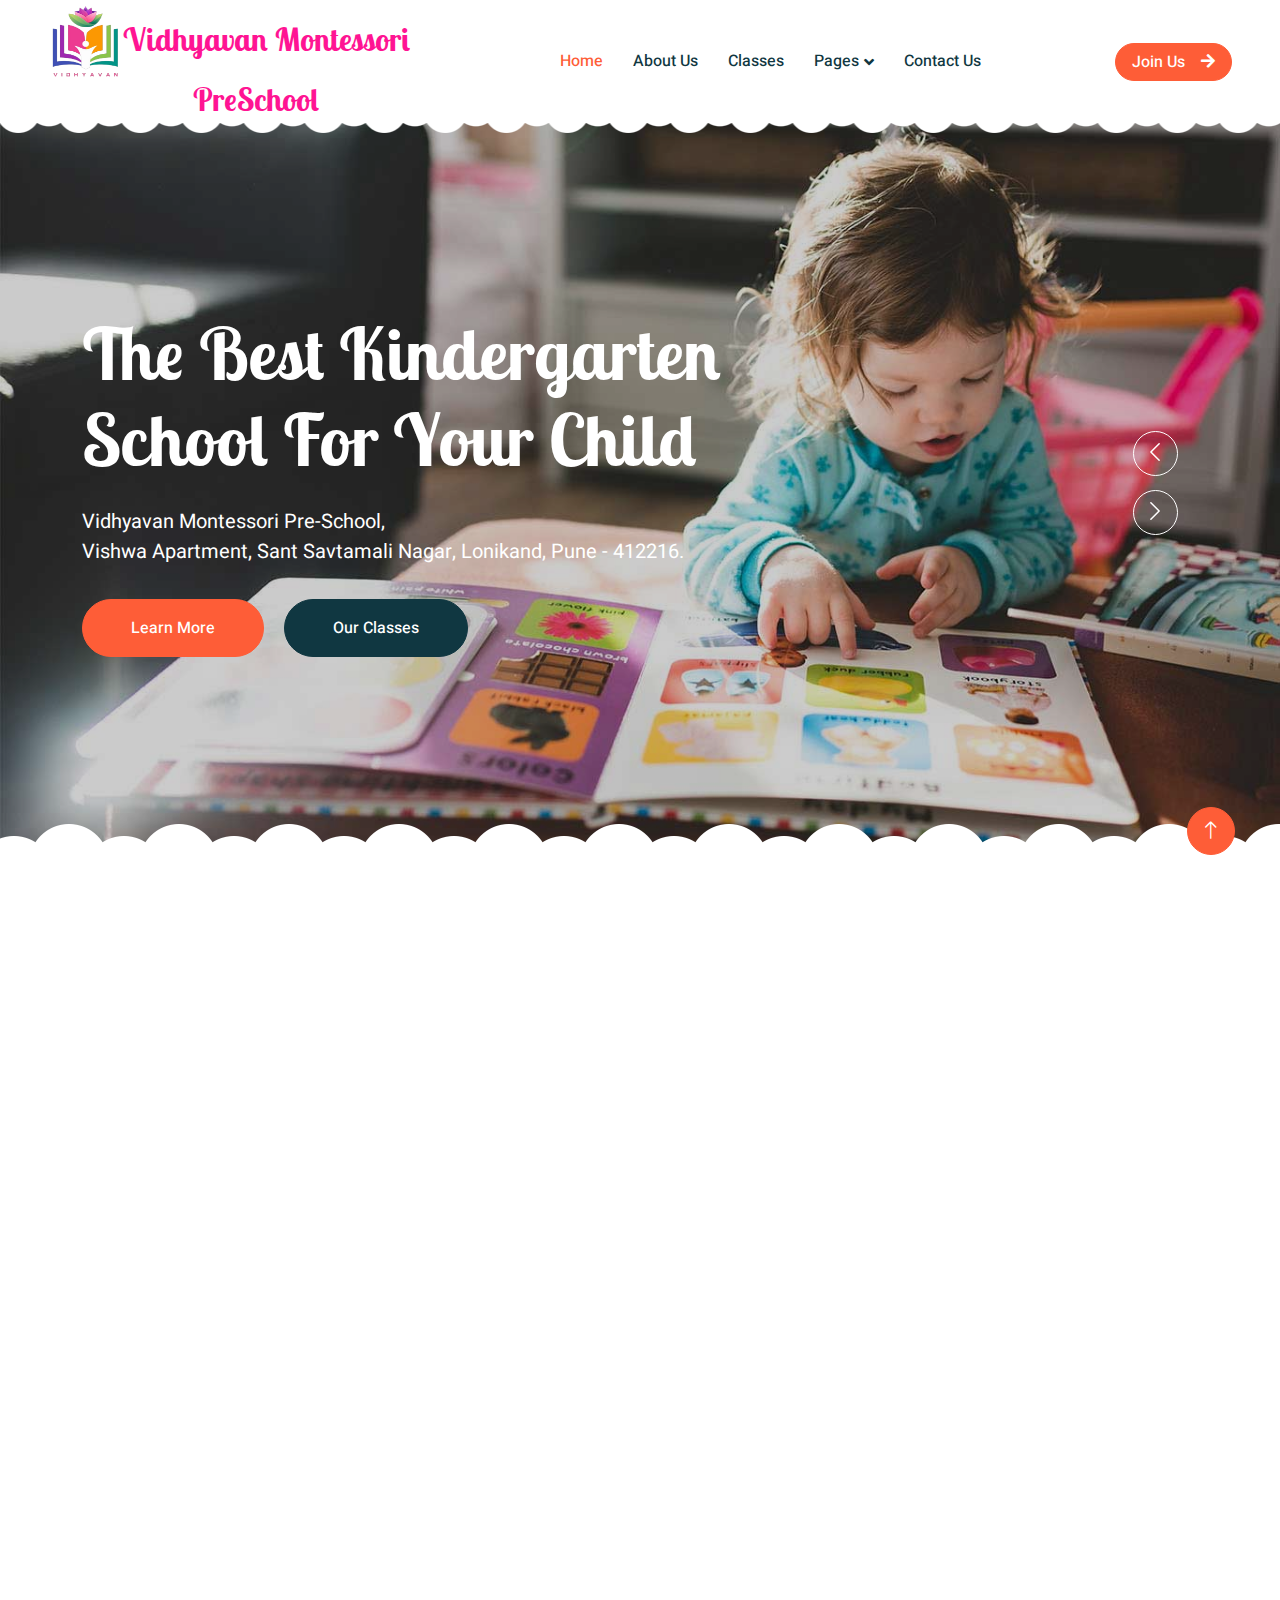
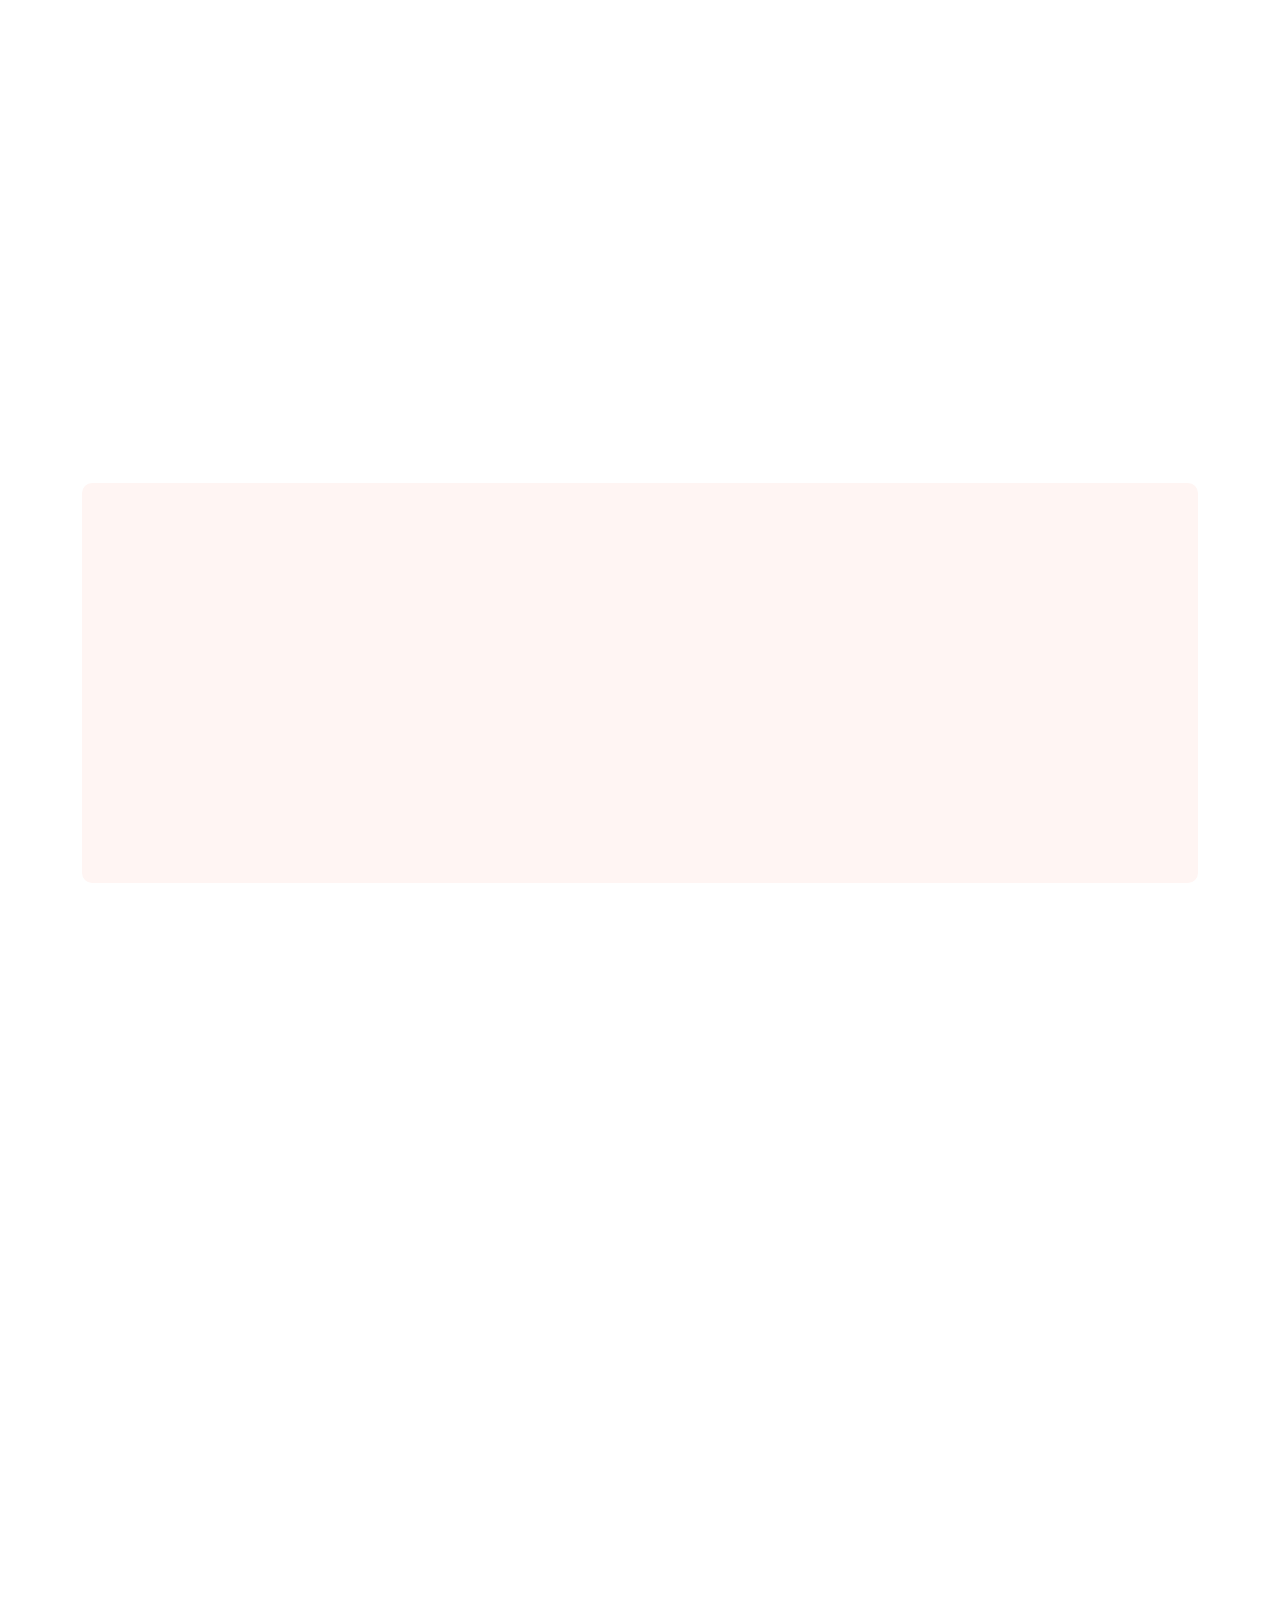
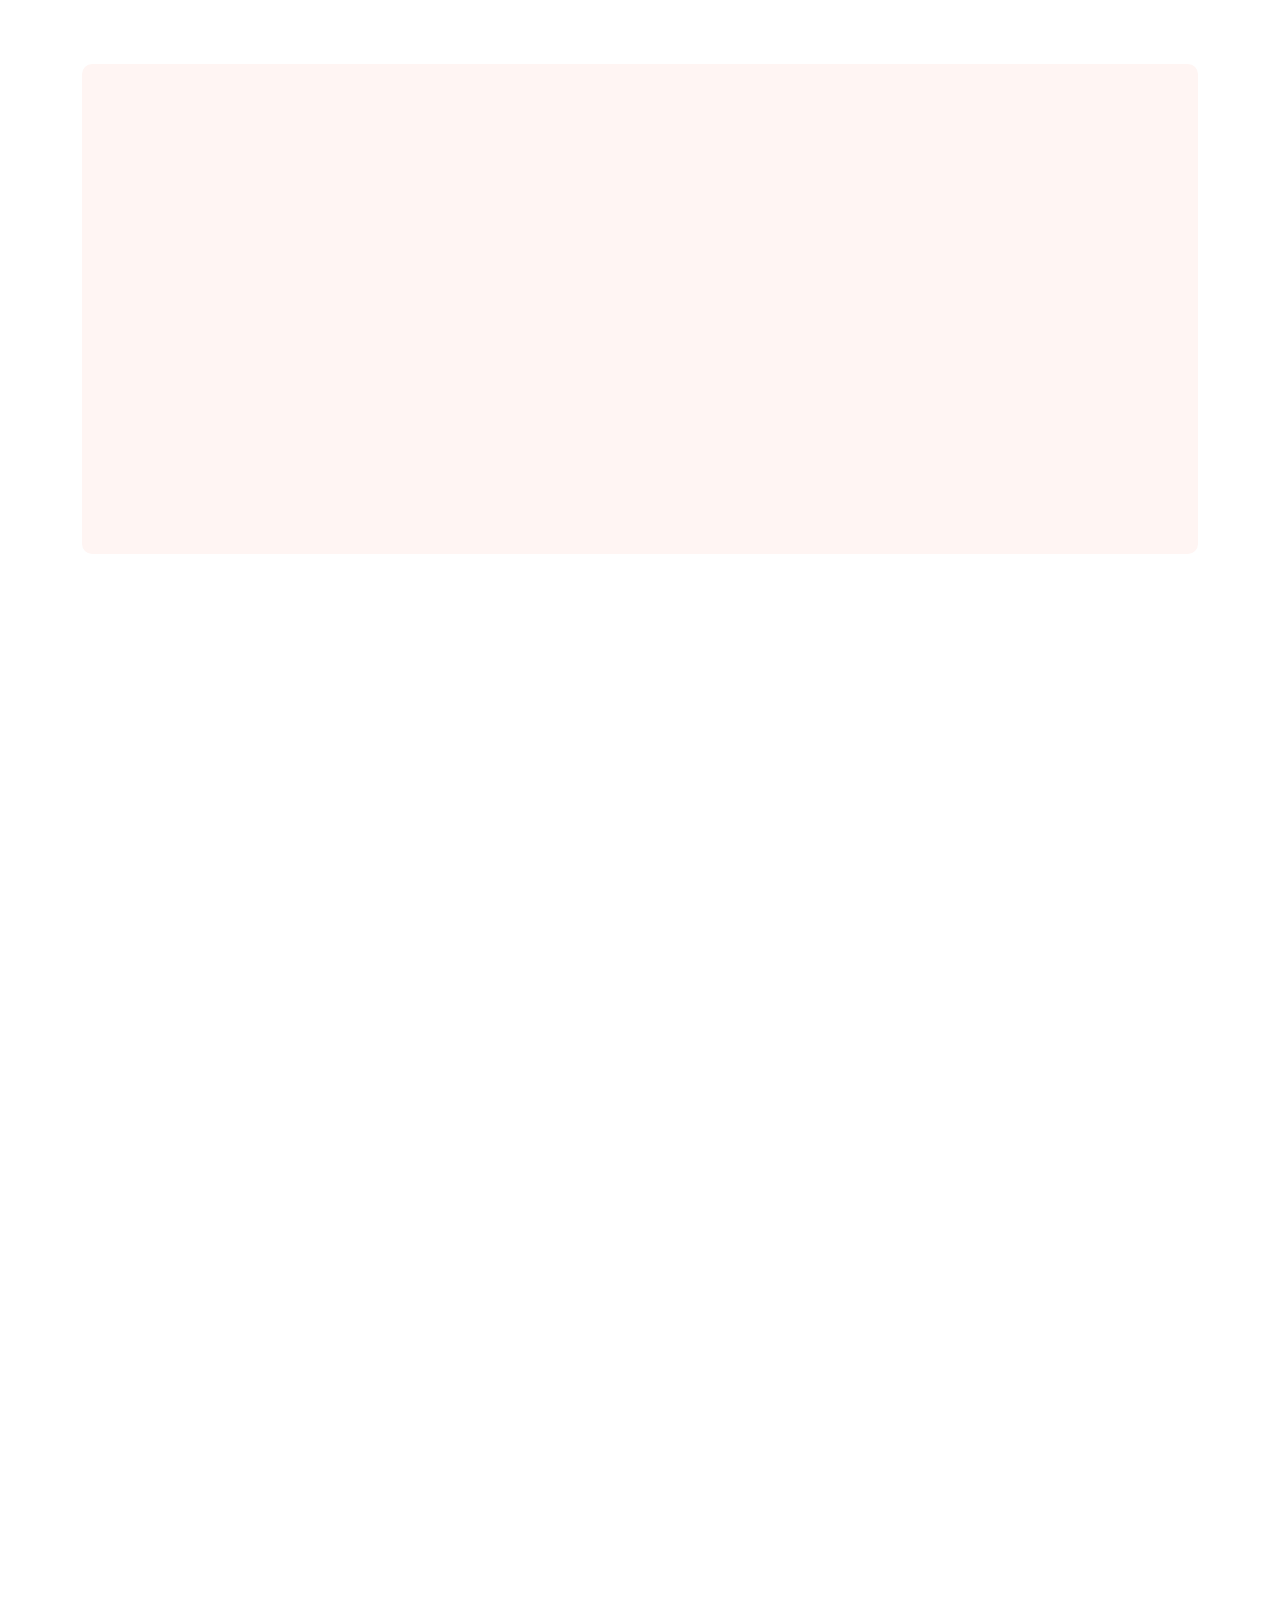
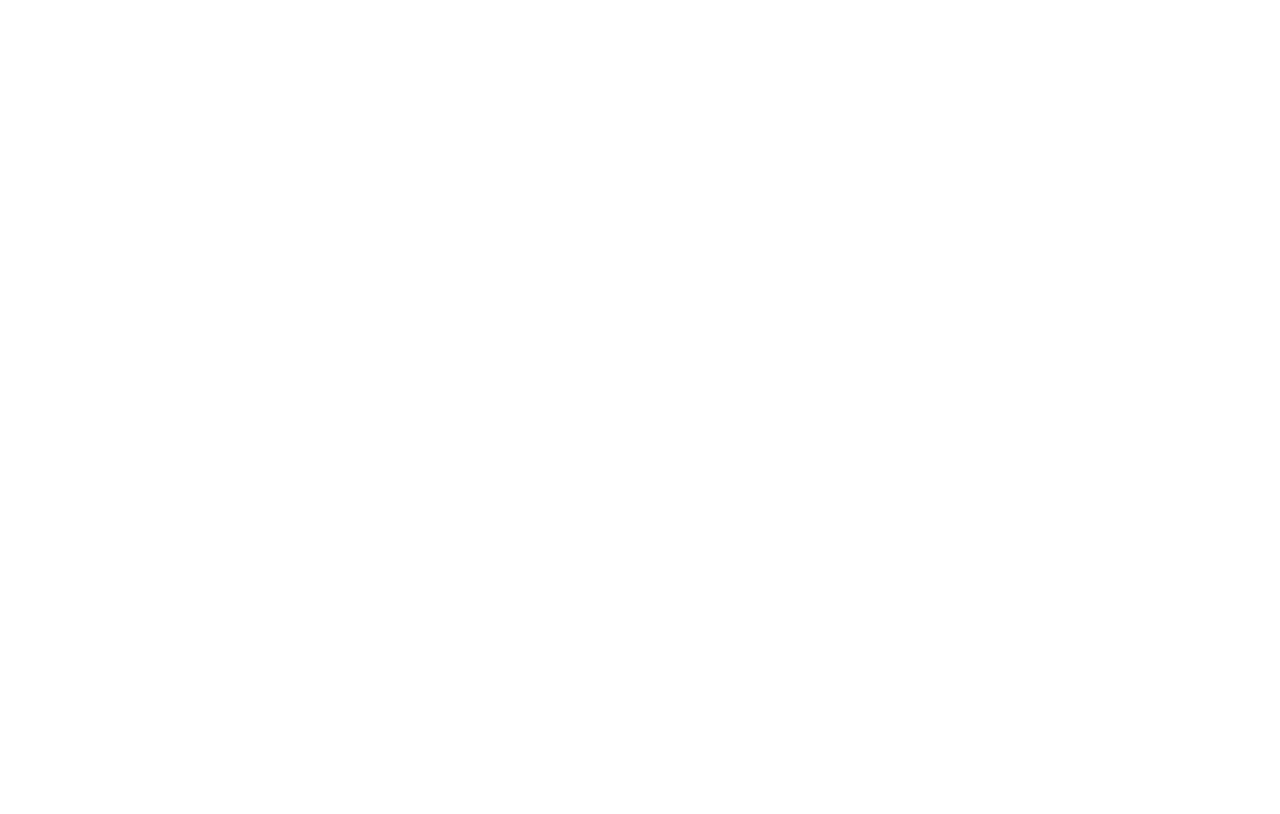
==== commit a2e14fd4: "Add files via upload" ====
--- a/index.html
+++ b/index.html
@@ -3,7 +3,7 @@
 
 <head>
     <meta charset="utf-8">
-    <title>Kider - Preschool Website Template</title>
+    <title>Vidhyavan - Montessori Preschool</title>
     <meta content="width=device-width, initial-scale=1.0" name="viewport">
     <meta content="" name="keywords">
     <meta content="" name="description">
@@ -45,7 +45,9 @@
         <!-- Navbar Start -->
         <nav class="navbar navbar-expand-lg bg-white navbar-light sticky-top px-4 px-lg-5 py-lg-0">
             <a href="index.html" class="navbar-brand">
-                <h1 class="m-0 text-primary"><i class="fa fa-book-reader me-3"></i>Kider</h1>
+                <h1 class="m-0" style="color:deeppink; font-size:xx-large;"><img src="img/VidhyavanLogoWithoutBackground.png" width="75" height="75"></img>Vidhyavan Montessori <div style="padding-left: 40%; padding-top: -50%;">PreSchool</div></h1>
+                <!-- <h1 class="m-0" style="color:deeppink; font-size:xx-large; padding-left: 50%;">PreSchool</h1> -->
+
             </a>
             <button type="button" class="navbar-toggler" data-bs-toggle="collapse" data-bs-target="#navbarCollapse">
                 <span class="navbar-toggler-icon"></span>
@@ -84,7 +86,8 @@
                             <div class="row justify-content-start">
                                 <div class="col-10 col-lg-8">
                                     <h1 class="display-2 text-white animated slideInDown mb-4">The Best Kindergarten School For Your Child</h1>
-                                    <p class="fs-5 fw-medium text-white mb-4 pb-2">Vero elitr justo clita lorem. Ipsum dolor at sed stet sit diam no. Kasd rebum ipsum et diam justo clita et kasd rebum sea elitr.</p>
+                                    <p class="fs-5 fw-medium text-white mb-4 pb-2">Vidhyavan Montessori Pre-School,<br>Vishwa Apartment, Sant Savtamali Nagar, Lonikand, Pune - 412216.</p>
+                                    <!-- <p class="fs-5 fw-medium text-white mb-4 pb-2">Vishwa Apartment, Sant Savtamali Nagar, Lonikand, Pune - 412216.</p> -->
                                     <a href="" class="btn btn-primary rounded-pill py-sm-3 px-sm-5 me-3 animated slideInLeft">Learn More</a>
                                     <a href="" class="btn btn-dark rounded-pill py-sm-3 px-sm-5 animated slideInRight">Our Classes</a>
                                 </div>
@@ -98,8 +101,8 @@
                         <div class="container">
                             <div class="row justify-content-start">
                                 <div class="col-10 col-lg-8">
-                                    <h1 class="display-2 text-white animated slideInDown mb-4">Make A Brighter Future For Your Child</h1>
-                                    <p class="fs-5 fw-medium text-white mb-4 pb-2">Vero elitr justo clita lorem. Ipsum dolor at sed stet sit diam no. Kasd rebum ipsum et diam justo clita et kasd rebum sea elitr.</p>
+                                    <h1 class="display-2 text-white animated slideInDown mb-4">Make A Brighter Future For Your Child With-</h1>
+                                    <p class="fs-5 fw-medium text-white mb-4 pb-2">Vidhyavan Montessori Pre-School,<br>Vishwa Apartment, Sant Savtamali Nagar, Lonikand, Pune - 412216.</p>
                                     <a href="" class="btn btn-primary rounded-pill py-sm-3 px-sm-5 me-3 animated slideInLeft">Learn More</a>
                                     <a href="" class="btn btn-dark rounded-pill py-sm-3 px-sm-5 animated slideInRight">Our Classes</a>
                                 </div>
@@ -117,7 +120,7 @@
             <div class="container">
                 <div class="text-center mx-auto mb-5 wow fadeInUp" data-wow-delay="0.1s" style="max-width: 600px;">
                     <h1 class="mb-3">School Facilities</h1>
-                    <p>Eirmod sed ipsum dolor sit rebum labore magna erat. Tempor ut dolore lorem kasd vero ipsum sit eirmod sit. Ipsum diam justo sed rebum vero dolor duo.</p>
+                    <!-- <p>Eirmod sed ipsum dolor sit rebum labore magna erat. Tempor ut dolore lorem kasd vero ipsum sit eirmod sit. Ipsum diam justo sed rebum vero dolor duo.</p> -->
                 </div>
                 <div class="row g-4">
                     <div class="col-lg-3 col-sm-6 wow fadeInUp" data-wow-delay="0.1s">
@@ -129,7 +132,7 @@
                             </div>
                             <div class="facility-text bg-primary">
                                 <h3 class="text-primary mb-3">School Bus</h3>
-                                <p class="mb-0">Eirmod sed ipsum dolor sit rebum magna erat lorem kasd vero ipsum sit</p>
+                                <p class="mb-0">Pick-up and Drop service</p>
                             </div>
                         </div>
                     </div>
@@ -142,7 +145,7 @@
                             </div>
                             <div class="facility-text bg-success">
                                 <h3 class="text-success mb-3">Playground</h3>
-                                <p class="mb-0">Eirmod sed ipsum dolor sit rebum magna erat lorem kasd vero ipsum sit</p>
+                                <p class="mb-0">Large Playground</p>
                             </div>
                         </div>
                     </div>
@@ -154,8 +157,8 @@
                                 <span class="bg-warning"></span>
                             </div>
                             <div class="facility-text bg-warning">
-                                <h3 class="text-warning mb-3">Healthy Canteen</h3>
-                                <p class="mb-0">Eirmod sed ipsum dolor sit rebum magna erat lorem kasd vero ipsum sit</p>
+                                <h3 class="text-warning mb-3">Personal Care</h3>
+                                <p class="mb-0">Customized Learning</p>
                             </div>
                         </div>
                     </div>
@@ -168,7 +171,7 @@
                             </div>
                             <div class="facility-text bg-info">
                                 <h3 class="text-info mb-3">Positive Learning</h3>
-                                <p class="mb-0">Eirmod sed ipsum dolor sit rebum magna erat lorem kasd vero ipsum sit</p>
+                                <p class="mb-0">Engaged & Happy Kids</p>
                             </div>
                         </div>
                     </div>
@@ -184,8 +187,8 @@
                 <div class="row g-5 align-items-center">
                     <div class="col-lg-6 wow fadeInUp" data-wow-delay="0.1s">
                         <h1 class="mb-4">Learn More About Our Work And Our Cultural Activities</h1>
-                        <p>Tempor erat elitr rebum at clita. Diam dolor diam ipsum sit. Aliqu diam amet diam et eos. Clita erat ipsum et lorem et sit, sed stet lorem sit clita duo justo magna dolore erat amet</p>
-                        <p class="mb-4">Stet no et lorem dolor et diam, amet duo ut dolore vero eos. No stet est diam rebum amet diam ipsum. Clita clita labore, dolor duo nonumy clita sit at, sed sit sanctus dolor eos, ipsum labore duo duo sit no sea diam. Et dolor et kasd ea. Eirmod diam at dolor est vero nonumy magna.</p>
+                        <p>We are montessori pre-school providing education at Nursery, LKG & UKG level. One of the best preschool that you'll get in Lonikand,Wagholi area. We've a team of expert & experienced mentors/teachers to provide excellent quality of education beyond traditional clasroom teaching!</p>
+                        <p class="mb-4">Vidhyavan recognizes the fact that every child is a genius and we should celebrate for who they are rather them pushing for what we want them to become. That's why at Vidhyavan we customize learning for each and every child based on their strengths, needs and skill level to keep them engaged and happy.</p>
                         <div class="row g-4 align-items-center">
                             <div class="col-sm-6">
                                 <a class="btn btn-primary rounded-pill py-3 px-5" href="">Read More</a>
@@ -194,7 +197,7 @@
                                 <div class="d-flex align-items-center">
                                     <img class="rounded-circle flex-shrink-0" src="img/user.jpg" alt="" style="width: 45px; height: 45px;">
                                     <div class="ms-3">
-                                        <h6 class="text-primary mb-1">Jhon Doe</h6>
+                                        <h6 class="text-primary mb-1">Anil Dorle</h6>
                                         <small>CEO & Founder</small>
                                     </div>
                                 </div>
@@ -233,9 +236,7 @@
                         <div class="col-lg-6 wow fadeIn" data-wow-delay="0.5s">
                             <div class="h-100 d-flex flex-column justify-content-center p-5">
                                 <h1 class="mb-4">Become A Teacher</h1>
-                                <p class="mb-4">Tempor erat elitr rebum at clita. Diam dolor diam ipsum sit. Aliqu diam amet diam et eos.
-                                    Clita erat ipsum et lorem et sit, sed stet lorem sit clita duo justo magna dolore erat amet
-                                </p>
+                                <p class="mb-4">Educate the future with us!</p>
                                 <a class="btn btn-primary py-3 px-5" href="">Get Started Now<i class="fa fa-arrow-right ms-2"></i></a>
                             </div>
                         </div>
@@ -251,7 +252,7 @@
             <div class="container">
                 <div class="text-center mx-auto mb-5 wow fadeInUp" data-wow-delay="0.1s" style="max-width: 600px;">
                     <h1 class="mb-3">School Classes</h1>
-                    <p>Eirmod sed ipsum dolor sit rebum labore magna erat. Tempor ut dolore lorem kasd vero ipsum sit eirmod sit. Ipsum diam justo sed rebum vero dolor duo.</p>
+                    <!-- <p>Eirmod sed ipsum dolor sit rebum labore magna erat. Tempor ut dolore lorem kasd vero ipsum sit eirmod sit. Ipsum diam justo sed rebum vero dolor duo.</p> -->
                 </div>
                 <div class="row g-4">
                     <div class="col-lg-4 col-md-6 wow fadeInUp" data-wow-delay="0.1s">
@@ -260,16 +261,16 @@
                                 <img class="img-fluid rounded-circle" src="img/classes-1.jpg" alt="">
                             </div>
                             <div class="bg-light rounded p-4 pt-5 mt-n5">
-                                <a class="d-block text-center h3 mt-3 mb-4" href="">Art & Drawing</a>
+                                <a class="d-block text-center h3 mt-3 mb-4" href="">Nursery</a>
                                 <div class="d-flex align-items-center justify-content-between mb-4">
                                     <div class="d-flex align-items-center">
-                                        <img class="rounded-circle flex-shrink-0" src="img/user.jpg" alt="" style="width: 45px; height: 45px;">
+                                        <img class="rounded-circle flex-shrink-0" src="img/testimonial-1.jpg" alt="" style="width: 45px; height: 45px;">
                                         <div class="ms-3">
-                                            <h6 class="text-primary mb-1">Jhon Doe</h6>
+                                            <h6 class="text-primary mb-1">Zurunge Ma'am</h6>
                                             <small>Teacher</small>
                                         </div>
                                     </div>
-                                    <span class="bg-primary text-white rounded-pill py-2 px-3" href="">$99</span>
+                                    <!-- <span class="bg-primary text-white rounded-pill py-2 px-3" href="">$99</span> -->
                                 </div>
                                 <div class="row g-1">
                                     <div class="col-4">
@@ -300,16 +301,16 @@
                                 <img class="img-fluid rounded-circle" src="img/classes-2.jpg" alt="">
                             </div>
                             <div class="bg-light rounded p-4 pt-5 mt-n5">
-                                <a class="d-block text-center h3 mt-3 mb-4" href="">Color Management</a>
+                                <a class="d-block text-center h3 mt-3 mb-4" href="">L.K.G.</a>
                                 <div class="d-flex align-items-center justify-content-between mb-4">
                                     <div class="d-flex align-items-center">
-                                        <img class="rounded-circle flex-shrink-0" src="img/user.jpg" alt="" style="width: 45px; height: 45px;">
+                                        <img class="rounded-circle flex-shrink-0" src="img/testimonial-1.jpg" alt="" style="width: 45px; height: 45px;">
                                         <div class="ms-3">
-                                            <h6 class="text-primary mb-1">Jhon Doe</h6>
+                                            <h6 class="text-primary mb-1">Dorle Ma'am</h6>
                                             <small>Teacher</small>
                                         </div>
                                     </div>
-                                    <span class="bg-primary text-white rounded-pill py-2 px-3" href="">$99</span>
+                                    <!-- <span class="bg-primary text-white rounded-pill py-2 px-3" href="">$99</span> -->
                                 </div>
                                 <div class="row g-1">
                                     <div class="col-4">
@@ -340,12 +341,12 @@
                                 <img class="img-fluid rounded-circle" src="img/classes-3.jpg" alt="">
                             </div>
                             <div class="bg-light rounded p-4 pt-5 mt-n5">
-                                <a class="d-block text-center h3 mt-3 mb-4" href="">Athletic & Dance</a>
+                                <a class="d-block text-center h3 mt-3 mb-4" href="">U.K.G.</a>
                                 <div class="d-flex align-items-center justify-content-between mb-4">
                                     <div class="d-flex align-items-center">
-                                        <img class="rounded-circle flex-shrink-0" src="img/user.jpg" alt="" style="width: 45px; height: 45px;">
+                                        <img class="rounded-circle flex-shrink-0" src="img/testimonial-1.jpg" alt="" style="width: 45px; height: 45px;">
                                         <div class="ms-3">
-                                            <h6 class="text-primary mb-1">Jhon Doe</h6>
+                                            <h6 class="text-primary mb-1">Dorle Ma'am</h6>
                                             <small>Teacher</small>
                                         </div>
                                     </div>
@@ -374,7 +375,7 @@
                             </div>
                         </div>
                     </div>
-                    <div class="col-lg-4 col-md-6 wow fadeInUp" data-wow-delay="0.1s">
+                    <!-- <div class="col-lg-4 col-md-6 wow fadeInUp" data-wow-delay="0.1s">
                         <div class="classes-item">
                             <div class="bg-light rounded-circle w-75 mx-auto p-3">
                                 <img class="img-fluid rounded-circle" src="img/classes-4.jpg" alt="">
@@ -493,7 +494,7 @@
                                 </div>
                             </div>
                         </div>
-                    </div>
+                    </div> -->
                 </div>
             </div>
         </div>
@@ -564,8 +565,7 @@
             <div class="container">
                 <div class="text-center mx-auto mb-5 wow fadeInUp" data-wow-delay="0.1s" style="max-width: 600px;">
                     <h1 class="mb-3">Popular Teachers</h1>
-                    <p>Eirmod sed ipsum dolor sit rebum labore magna erat. Tempor ut dolore lorem kasd vero ipsum sit
-                        eirmod sit. Ipsum diam justo sed rebum vero dolor duo.</p>
+                    <!-- <p>Eirmod sed ipsum dolor sit rebum labore magna erat. Tempor ut dolore lorem kasd vero ipsum sit eirmod sit. Ipsum diam justo sed rebum vero dolor duo.</p> -->
                 </div>
                 <div class="row g-4">
                     <div class="col-lg-4 col-md-6 wow fadeInUp" data-wow-delay="0.1s">
@@ -669,9 +669,11 @@
                 <div class="row g-5">
                     <div class="col-lg-3 col-md-6">
                         <h3 class="text-white mb-4">Get In Touch</h3>
-                        <p class="mb-2"><i class="fa fa-map-marker-alt me-3"></i>123 Street, New York, USA</p>
-                        <p class="mb-2"><i class="fa fa-phone-alt me-3"></i>+012 345 67890</p>
-                        <p class="mb-2"><i class="fa fa-envelope me-3"></i>info@example.com</p>
+                        <p class="mb-2"><i class="fa fa-map-marker-alt me-3"></i>Vishwa Apartment, Sant Savtamali Nagar, <br>Lonikand, Pune - 412216.</p>
+                        <p class="mb-2"><i class="fa fa-phone-alt me-3"></i><a href="tel:+919112824008">+91 91128 24008</a></p>
+                        <p class="mb-2"><i class="fa fa-phone-alt me-3"></i><a href="tel:+919226711681">+91 92267 11681</a></p>
+                        <p class="mb-2"><i class="fa fa-envelope me-3"></i><a href="mailto:vidhyavan.pune@gmail.com">vidhyavan.pune@gmail.com</a></p>
+                        <!-- style="color:#889ba0;" -->
                         <div class="d-flex pt-2">
                             <a class="btn btn-outline-light btn-social" href=""><i class="fab fa-twitter"></i></a>
                             <a class="btn btn-outline-light btn-social" href=""><i class="fab fa-facebook-f"></i></a>
@@ -724,11 +726,8 @@
                 <div class="copyright">
                     <div class="row">
                         <div class="col-md-6 text-center text-md-start mb-3 mb-md-0">
-                            &copy; <a class="border-bottom" href="#">Your Site Name</a>, All Right Reserved. 
-							
-							<!--/*** This template is free as long as you keep the footer author’s credit link/attribution link/backlink. If you'd like to use the template without the footer author’s credit link/attribution link/backlink, you can purchase the Credit Removal License from "https://htmlcodex.com/credit-removal". Thank you for your support. ***/-->
-							Designed By <a class="border-bottom" href="https://htmlcodex.com">HTML Codex</a>
-                            <br>Distributed By: <a class="border-bottom" href="https://themewagon.com" target="_blank">ThemeWagon</a>
+                            &copy; 2022 <a class="border-bottom" href="https://valentius.io/">Valentius</a>, All Right Reserved. 
+							<br>Designed By <a class="border-bottom" href="https://valentius.io/">Valentius</a>
                         </div>
                         <div class="col-md-6 text-center text-md-end">
                             <div class="footer-menu">
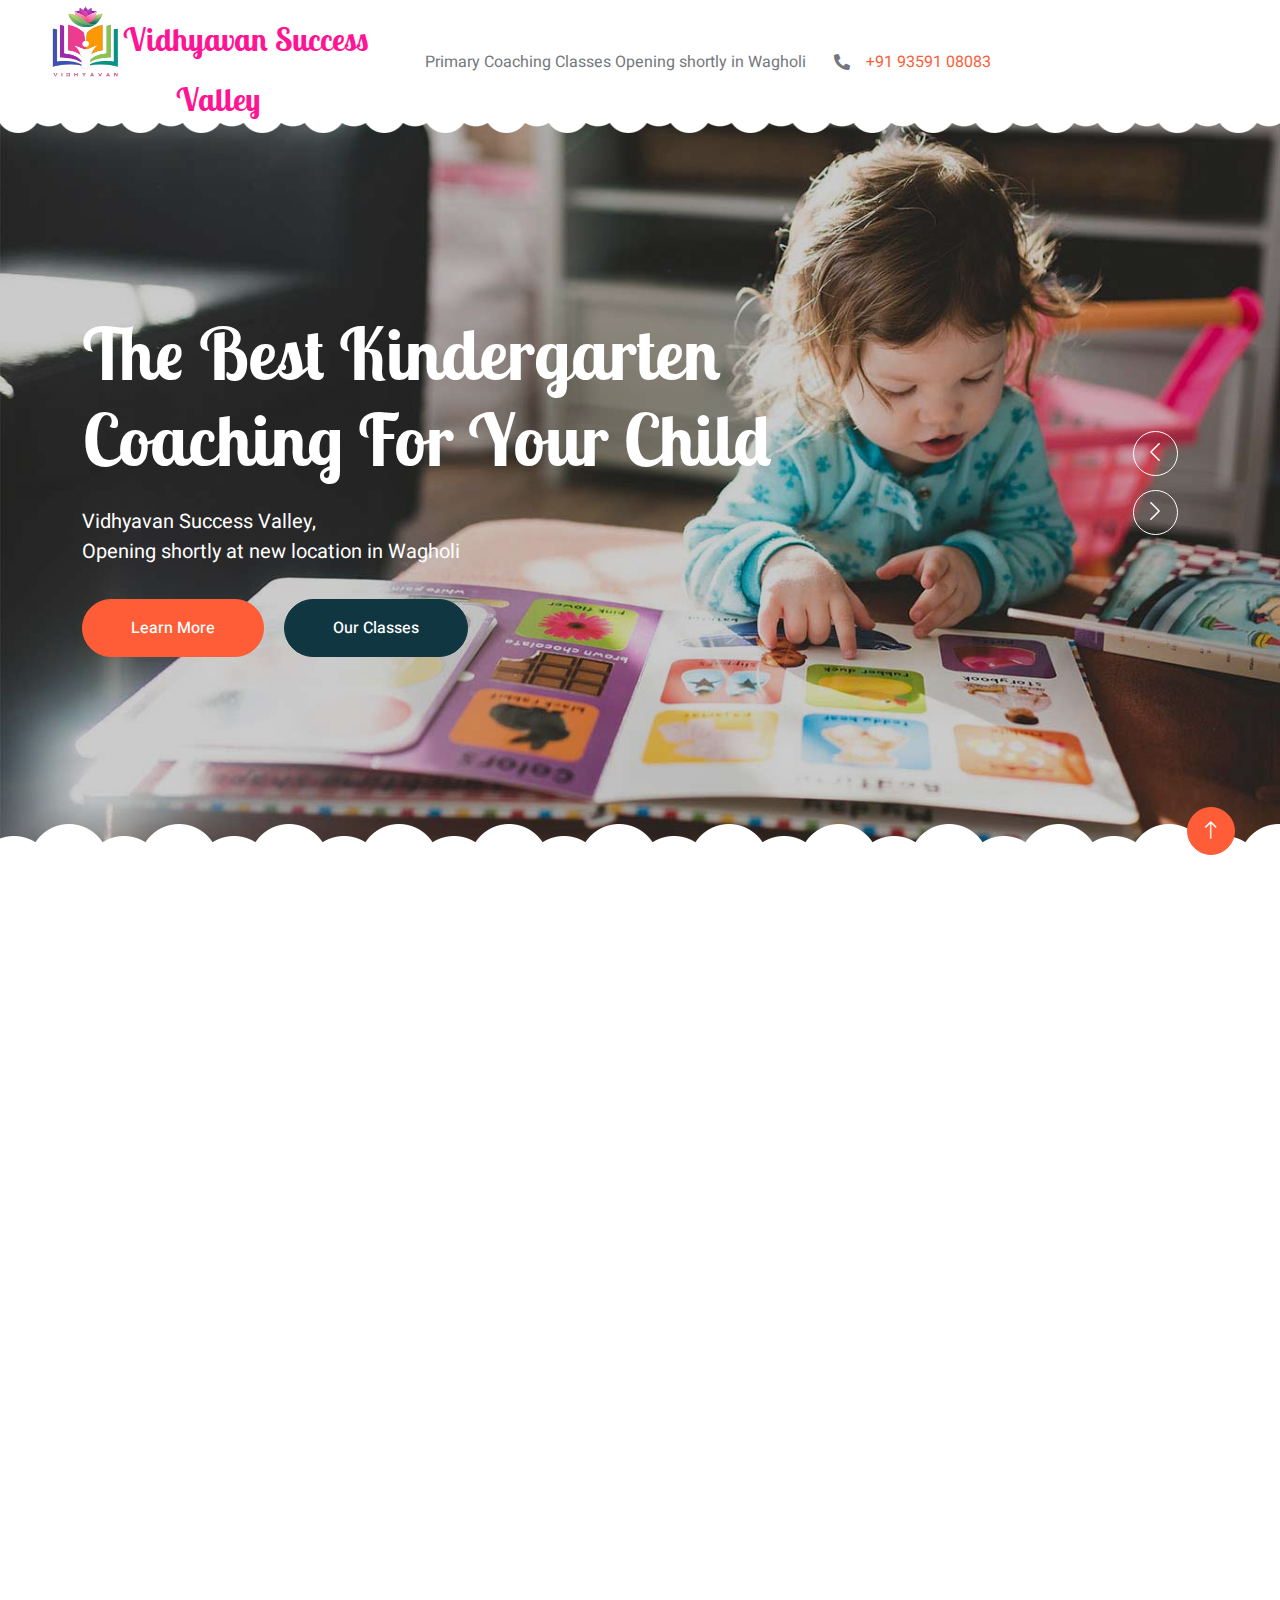
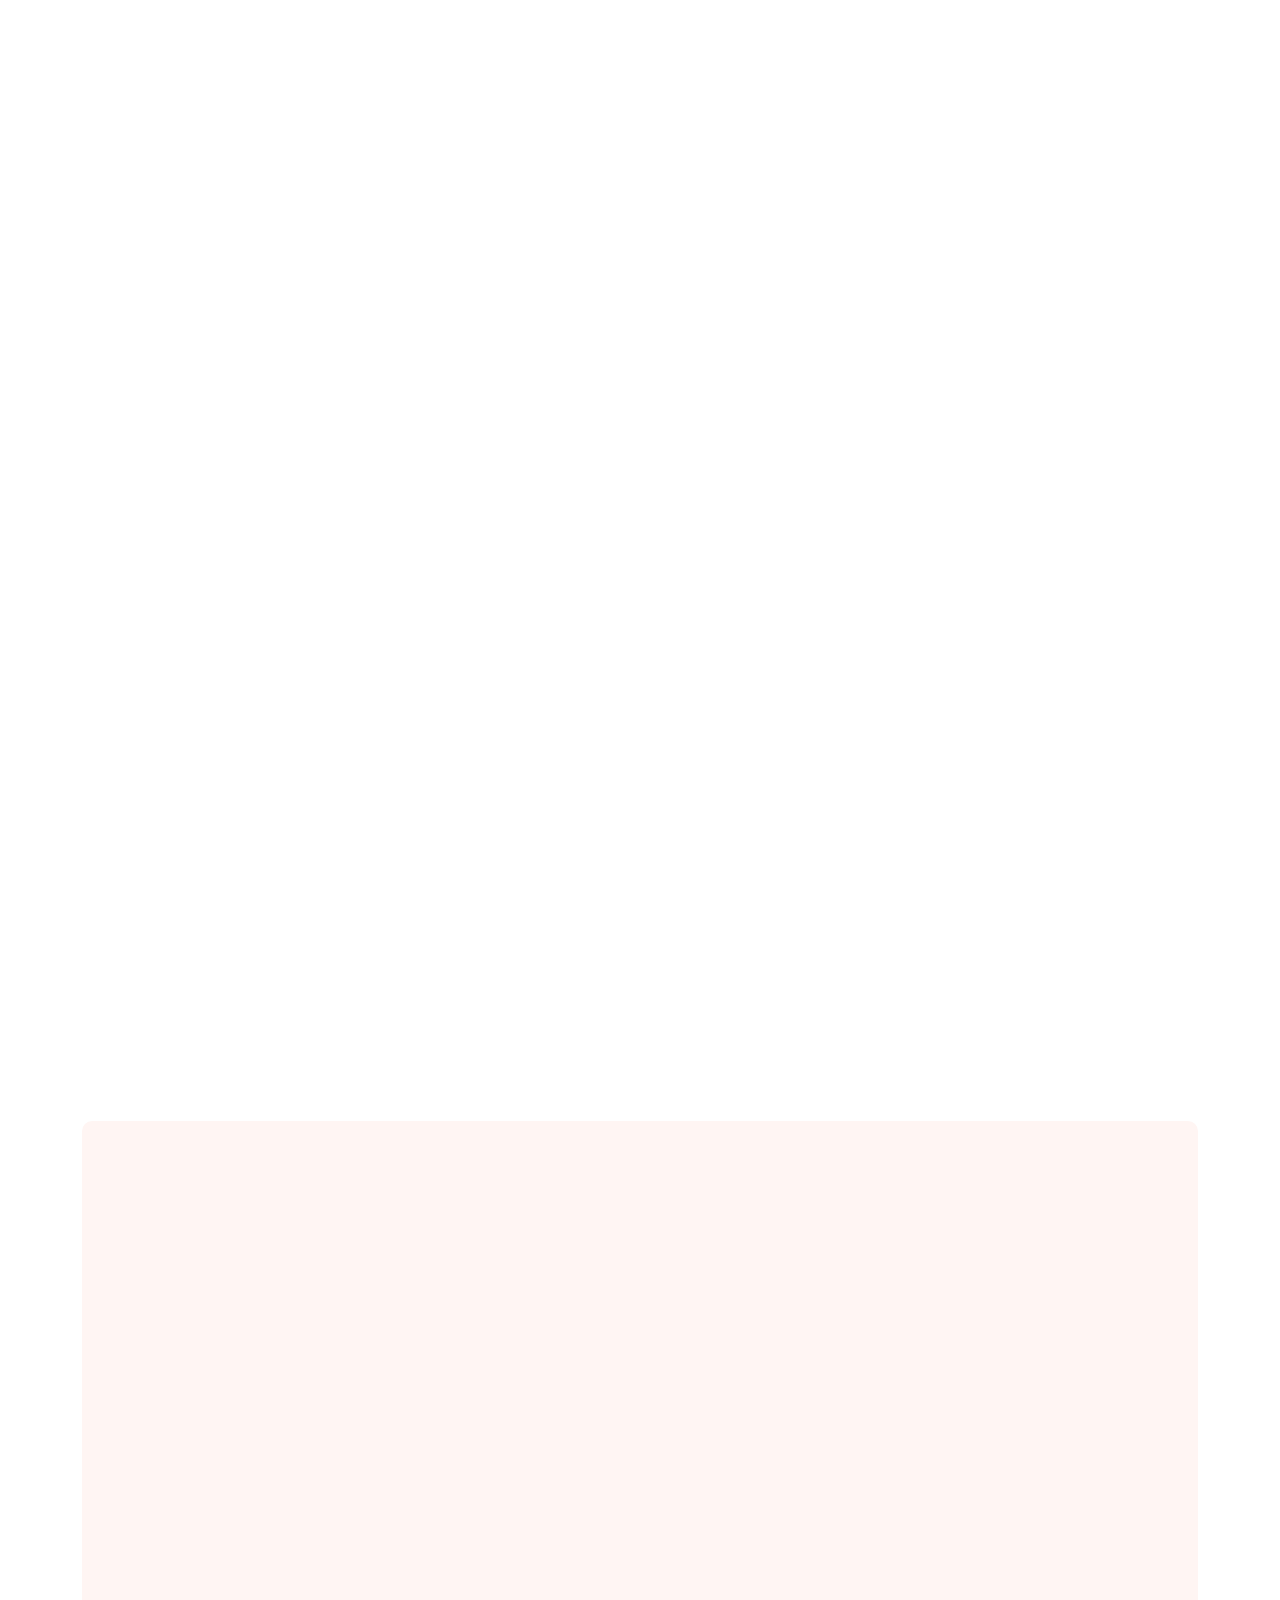
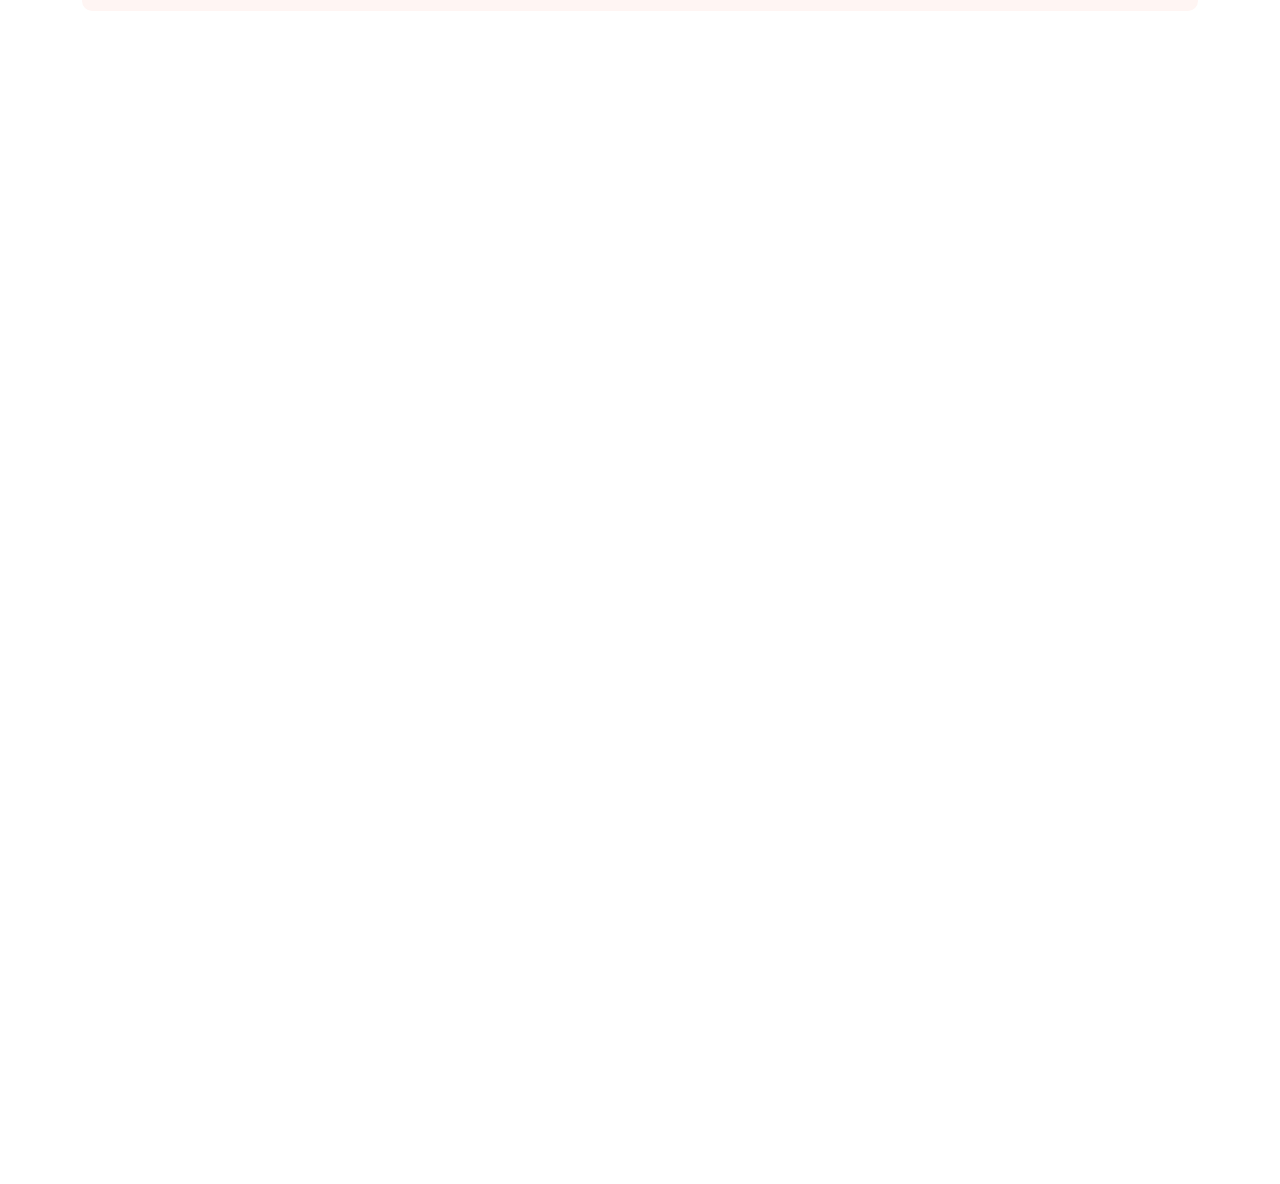
==== commit cd9d23d1: "Update index.html" ====
--- a/index.html
+++ b/index.html
@@ -3,7 +3,7 @@
 
 <head>
     <meta charset="utf-8">
-    <title>Vidhyavan - Montessori Preschool</title>
+    <title>Vidhyavan - Success Valley</title>
     <meta content="width=device-width, initial-scale=1.0" name="viewport">
     <meta content="" name="keywords">
     <meta content="" name="description">
@@ -45,22 +45,31 @@
         <!-- Navbar Start -->
         <nav class="navbar navbar-expand-lg bg-white navbar-light sticky-top px-4 px-lg-5 py-lg-0">
             <a href="index.html" class="navbar-brand">
-                <h1 class="m-0" style="color:deeppink; font-size:xx-large;"><img src="img/VidhyavanLogoWithoutBackground.png" width="75" height="75"></img>Vidhyavan Montessori <div style="padding-left: 40%; padding-top: -50%;">PreSchool</div></h1>
-                <!-- <h1 class="m-0" style="color:deeppink; font-size:xx-large; padding-left: 50%;">PreSchool</h1> -->
+                <h1 class="m-0" style="color:deeppink; font-size:xx-large;"><img src="img/VidhyavanLogoWithoutBackground.png" width="75" height="75"></img>Vidhyavan Success <div style="padding-left: 40%; padding-top: -50%;">Valley</div></h1>
+                <!-- <h1 class="m-0" style="color:deeppink; font-size:xx-large; padding-left: 50%;">PreCoaching</h1> -->
 
             </a>
             <button type="button" class="navbar-toggler" data-bs-toggle="collapse" data-bs-target="#navbarCollapse">
                 <span class="navbar-toggler-icon"></span>
             </button>
+            &nbsp;&nbsp;&nbsp;&nbsp;&nbsp;&nbsp;&nbsp;&nbsp;&nbsp;&nbsp;Primary Coaching Classes Opening shortly in Wagholi&nbsp;&nbsp;&nbsp;&nbsp;&nbsp;&nbsp;&nbsp;
+            <i class="fa fa-phone-alt me-3"></i><a href="tel:+919359108083">+91 93591 08083</a>&nbsp;&nbsp;&nbsp;&nbsp;&nbsp;&nbsp;&nbsp;
+            <!-- <i class="fa fa-envelope me-3"></i><a href="mailto:vidhyavan.pune@gmail.com">vidhyavan.pune@gmail.com</a> -->
             <div class="collapse navbar-collapse" id="navbarCollapse">
-                <div class="navbar-nav mx-auto">
+
+                        <!-- <p class="mb-2"><i class="fa fa-map-marker-alt me-3"></i>Opening shortly at  <br>new location in Wagholi</p> -->
+                        <!-- <p class="mb-2"><i class="fa fa-phone-alt me-3"></i><a href="tel:+919112824008">+91 91128 24008</a></p> -->
+                        <!-- <p class="mb-2"><i class="fa fa-phone-alt me-3"></i><a href="tel:+919359108083">+91 93591 08083</a></p> -->
+                        <!-- <p class="mb-2"><i class="fa fa-envelope me-3"></i><a href="mailto:vidhyavan.pune@gmail.com">vidhyavan.pune@gmail.com</a></p> -->
+                    </div> 
+               <!--  <div class="navbar-nav mx-auto">
                     <a href="index.html" class="nav-item nav-link active">Home</a>
                     <a href="about.html" class="nav-item nav-link">About Us</a>
                     <a href="classes.html" class="nav-item nav-link">Classes</a>
                     <div class="nav-item dropdown">
                         <a href="#" class="nav-link dropdown-toggle" data-bs-toggle="dropdown">Pages</a>
                         <div class="dropdown-menu rounded-0 rounded-bottom border-0 shadow-sm m-0">
-                            <a href="facility.html" class="dropdown-item">School Facilities</a>
+                            <a href="facility.html" class="dropdown-item">Coaching Facilities</a>
                             <a href="team.html" class="dropdown-item">Popular Teachers</a>
                             <a href="call-to-action.html" class="dropdown-item">Become A Teachers</a>
                             <a href="appointment.html" class="dropdown-item">Make Appointment</a>
@@ -70,8 +79,8 @@
                     </div>
                     <a href="contact.html" class="nav-item nav-link">Contact Us</a>
                 </div>
-                <a href="" class="btn btn-primary rounded-pill px-3 d-none d-lg-block">Join Us<i class="fa fa-arrow-right ms-3"></i></a>
-            </div>
+                <a href="" class="btn btn-primary rounded-pill px-3 d-none d-lg-block">Join Us<i class="fa fa-arrow-right ms-3"></i></a>-->
+            
         </nav>
         <!-- Navbar End -->
 
@@ -85,9 +94,9 @@
                         <div class="container">
                             <div class="row justify-content-start">
                                 <div class="col-10 col-lg-8">
-                                    <h1 class="display-2 text-white animated slideInDown mb-4">The Best Kindergarten School For Your Child</h1>
-                                    <p class="fs-5 fw-medium text-white mb-4 pb-2">Vidhyavan Montessori Pre-School,<br>Vishwa Apartment, Sant Savtamali Nagar, Lonikand, Pune - 412216.</p>
-                                    <!-- <p class="fs-5 fw-medium text-white mb-4 pb-2">Vishwa Apartment, Sant Savtamali Nagar, Lonikand, Pune - 412216.</p> -->
+                                    <h1 class="display-2 text-white animated slideInDown mb-4">The Best Kindergarten Coaching For Your Child</h1>
+                                    <p class="fs-5 fw-medium text-white mb-4 pb-2">Vidhyavan Success Valley,<br>Opening shortly at new location in Wagholi</p>
+                                    <!-- <p class="fs-5 fw-medium text-white mb-4 pb-2">Opening shortly at new location in Wagholi</p> -->
                                     <a href="" class="btn btn-primary rounded-pill py-sm-3 px-sm-5 me-3 animated slideInLeft">Learn More</a>
                                     <a href="" class="btn btn-dark rounded-pill py-sm-3 px-sm-5 animated slideInRight">Our Classes</a>
                                 </div>
@@ -102,7 +111,7 @@
                             <div class="row justify-content-start">
                                 <div class="col-10 col-lg-8">
                                     <h1 class="display-2 text-white animated slideInDown mb-4">Make A Brighter Future For Your Child With-</h1>
-                                    <p class="fs-5 fw-medium text-white mb-4 pb-2">Vidhyavan Montessori Pre-School,<br>Vishwa Apartment, Sant Savtamali Nagar, Lonikand, Pune - 412216.</p>
+                                    <p class="fs-5 fw-medium text-white mb-4 pb-2">Vidhyavan Success Valley,<br>Opening shortly at new location in Wagholi</p>
                                     <a href="" class="btn btn-primary rounded-pill py-sm-3 px-sm-5 me-3 animated slideInLeft">Learn More</a>
                                     <a href="" class="btn btn-dark rounded-pill py-sm-3 px-sm-5 animated slideInRight">Our Classes</a>
                                 </div>
@@ -119,7 +128,7 @@
         <div class="container-xxl py-5">
             <div class="container">
                 <div class="text-center mx-auto mb-5 wow fadeInUp" data-wow-delay="0.1s" style="max-width: 600px;">
-                    <h1 class="mb-3">School Facilities</h1>
+                    <h1 class="mb-3">Coaching Facilities</h1>
                     <!-- <p>Eirmod sed ipsum dolor sit rebum labore magna erat. Tempor ut dolore lorem kasd vero ipsum sit eirmod sit. Ipsum diam justo sed rebum vero dolor duo.</p> -->
                 </div>
                 <div class="row g-4">
@@ -127,12 +136,13 @@
                         <div class="facility-item">
                             <div class="facility-icon bg-primary">
                                 <span class="bg-primary"></span>
-                                <i class="fa fa-bus-alt fa-3x text-primary"></i>
+                                <i class="fa fa-chalkboard-teacher fa-3x text-info"></i>
+                                <!-- <i class="fa fa-bus-alt fa-3x text-primary"></i> -->
                                 <span class="bg-primary"></span>
                             </div>
                             <div class="facility-text bg-primary">
-                                <h3 class="text-primary mb-3">School Bus</h3>
-                                <p class="mb-0">Pick-up and Drop service</p>
+                                <h3 class="text-primary mb-3">Monthly Progress Report</h3>
+                                <p class="mb-0">Regular assessments and progress reports to help parents track their child's learning.</p>
                             </div>
                         </div>
                     </div>
@@ -140,12 +150,13 @@
                         <div class="facility-item">
                             <div class="facility-icon bg-success">
                                 <span class="bg-success"></span>
-                                <i class="fa fa-futbol fa-3x text-success"></i>
+                                <i class="fa fa-chalkboard-teacher fa-3x text-info"></i>
+                                <!-- <i class="fa fa-futbol fa-3x text-success"></i> -->
                                 <span class="bg-success"></span>
                             </div>
                             <div class="facility-text bg-success">
-                                <h3 class="text-success mb-3">Playground</h3>
-                                <p class="mb-0">Large Playground</p>
+                                <h3 class="text-success mb-3">E - Learning</h3>
+                                <p class="mb-0">Use of age-appropriate teaching methods and tools, such as games, puzzles, and visual aids.y</p>
                             </div>
                         </div>
                     </div>
@@ -153,12 +164,13 @@
                         <div class="facility-item">
                             <div class="facility-icon bg-warning">
                                 <span class="bg-warning"></span>
-                                <i class="fa fa-home fa-3x text-warning"></i>
+                                <i class="fa fa-chalkboard-teacher fa-3x text-info"></i>
+                                <!-- <i class="fa fa-home fa-3x text-warning"></i> -->
                                 <span class="bg-warning"></span>
                             </div>
                             <div class="facility-text bg-warning">
-                                <h3 class="text-warning mb-3">Personal Care</h3>
-                                <p class="mb-0">Customized Learning</p>
+                                <h3 class="text-warning mb-3">Personal Attention</h3>
+                                <p class="mb-0">Personal attention to each student to identify their strengths and weaknesses.</p>
                             </div>
                         </div>
                     </div>
@@ -170,8 +182,8 @@
                                 <span class="bg-info"></span>
                             </div>
                             <div class="facility-text bg-info">
-                                <h3 class="text-info mb-3">Positive Learning</h3>
-                                <p class="mb-0">Engaged & Happy Kids</p>
+                                <h3 class="text-info mb-3">Experienced Teachers</h3>
+                                <p class="mb-0">Experienced and qualified teachers who specialize in teaching young children.</p>
                             </div>
                         </div>
                     </div>
@@ -187,18 +199,19 @@
                 <div class="row g-5 align-items-center">
                     <div class="col-lg-6 wow fadeInUp" data-wow-delay="0.1s">
                         <h1 class="mb-4">Learn More About Our Work And Our Cultural Activities</h1>
-                        <p>We are montessori pre-school providing education at Nursery, LKG & UKG level. One of the best preschool that you'll get in Lonikand,Wagholi area. We've a team of expert & experienced mentors/teachers to provide excellent quality of education beyond traditional clasroom teaching!</p>
-                        <p class="mb-4">Vidhyavan recognizes the fact that every child is a genius and we should celebrate for who they are rather them pushing for what we want them to become. That's why at Vidhyavan we customize learning for each and every child based on their strengths, needs and skill level to keep them engaged and happy.</p>
+                        <p>Vidhyavan Success Valley - We are primary coaching class providing education from Nursery, LKG/UKG to 5th standard . One of the best coaching class that you'll get in Lonikand,Wagholi area. We've a team of expert & experienced mentors/teachers to provide excellent quality of education beyond traditional classroom teaching!</p>
+                        <p class="mb-4">Vidhyavan Success Valley recognizes the fact that every child is a genius and we should celebrate for who they are rather them pushing for what we want them to become. That's why at Vidhyavan we customize learning for each and every child based on their strengths, needs and skill level to keep them engaged and happy.
+                        </p>
                         <div class="row g-4 align-items-center">
                             <div class="col-sm-6">
                                 <a class="btn btn-primary rounded-pill py-3 px-5" href="">Read More</a>
                             </div>
                             <div class="col-sm-6">
                                 <div class="d-flex align-items-center">
-                                    <img class="rounded-circle flex-shrink-0" src="img/user.jpg" alt="" style="width: 45px; height: 45px;">
+                                    <img class="rounded-circle flex-shrink-0" src="img/anilD.jpeg" alt="" style="width: 45px; height: 45px;">
                                     <div class="ms-3">
                                         <h6 class="text-primary mb-1">Anil Dorle</h6>
-                                        <small>CEO & Founder</small>
+                                        <small>Founder & Advisor</small>
                                     </div>
                                 </div>
                             </div>
@@ -224,7 +237,7 @@
 
 
         <!-- Call To Action Start -->
-        <div class="container-xxl py-5">
+        <!-- <div class="container-xxl py-5">
             <div class="container">
                 <div class="bg-light rounded">
                     <div class="row g-0">
@@ -243,7 +256,7 @@
                     </div>
                 </div>
             </div>
-        </div>
+        </div> -->
         <!-- Call To Action End -->
 
 
@@ -251,7 +264,7 @@
         <div class="container-xxl py-5">
             <div class="container">
                 <div class="text-center mx-auto mb-5 wow fadeInUp" data-wow-delay="0.1s" style="max-width: 600px;">
-                    <h1 class="mb-3">School Classes</h1>
+                    <h1 class="mb-3">Coaching Classes</h1>
                     <!-- <p>Eirmod sed ipsum dolor sit rebum labore magna erat. Tempor ut dolore lorem kasd vero ipsum sit eirmod sit. Ipsum diam justo sed rebum vero dolor duo.</p> -->
                 </div>
                 <div class="row g-4">
@@ -261,12 +274,12 @@
                                 <img class="img-fluid rounded-circle" src="img/classes-1.jpg" alt="">
                             </div>
                             <div class="bg-light rounded p-4 pt-5 mt-n5">
-                                <a class="d-block text-center h3 mt-3 mb-4" href="">Nursery</a>
+                                <a class="d-block text-center h3 mt-3 mb-4" href="">LKG & UKG</a>
                                 <div class="d-flex align-items-center justify-content-between mb-4">
                                     <div class="d-flex align-items-center">
-                                        <img class="rounded-circle flex-shrink-0" src="img/testimonial-1.jpg" alt="" style="width: 45px; height: 45px;">
+                                        <img class="rounded-circle flex-shrink-0" src="img/ambikaD.jpeg" alt="" style="width: 45px; height: 45px;">
                                         <div class="ms-3">
-                                            <h6 class="text-primary mb-1">Zurunge Ma'am</h6>
+                                            <h6 class="text-primary mb-1">Ambika Ma'am</h6>
                                             <small>Teacher</small>
                                         </div>
                                     </div>
@@ -275,20 +288,20 @@
                                 <div class="row g-1">
                                     <div class="col-4">
                                         <div class="border-top border-3 border-primary pt-2">
-                                            <h6 class="text-primary mb-1">Age:</h6>
-                                            <small>3-5 Years</small>
+                                            <!-- <h6 class="text-primary mb-1">Age:</h6>
+                                            <small>4-6 Years</small> -->
                                         </div>
                                     </div>
                                     <div class="col-4">
                                         <div class="border-top border-3 border-success pt-2">
-                                            <h6 class="text-success mb-1">Time:</h6>
-                                            <small>9-10 AM</small>
+                                            <!-- <h6 class="text-success mb-1">Time:</h6>
+                                            <small>9-10 AM</small> -->
                                         </div>
                                     </div>
                                     <div class="col-4">
                                         <div class="border-top border-3 border-warning pt-2">
-                                            <h6 class="text-warning mb-1">Capacity:</h6>
-                                            <small>30 Kids</small>
+                                            <!-- <h6 class="text-warning mb-1">Capacity:</h6>
+                                            <small>30 Kids</small> -->
                                         </div>
                                     </div>
                                 </div>
@@ -301,12 +314,12 @@
                                 <img class="img-fluid rounded-circle" src="img/classes-2.jpg" alt="">
                             </div>
                             <div class="bg-light rounded p-4 pt-5 mt-n5">
-                                <a class="d-block text-center h3 mt-3 mb-4" href="">L.K.G.</a>
+                                <a class="d-block text-center h3 mt-3 mb-4" href="">1st & 2nd Std.</a>
                                 <div class="d-flex align-items-center justify-content-between mb-4">
                                     <div class="d-flex align-items-center">
-                                        <img class="rounded-circle flex-shrink-0" src="img/testimonial-1.jpg" alt="" style="width: 45px; height: 45px;">
+                                        <img class="rounded-circle flex-shrink-0" src="img/ambikaD.jpeg" alt="" style="width: 45px; height: 45px;">
                                         <div class="ms-3">
-                                            <h6 class="text-primary mb-1">Dorle Ma'am</h6>
+                                            <h6 class="text-primary mb-1">Ambika Ma'am</h6>
                                             <small>Teacher</small>
                                         </div>
                                     </div>
@@ -315,20 +328,20 @@
                                 <div class="row g-1">
                                     <div class="col-4">
                                         <div class="border-top border-3 border-primary pt-2">
-                                            <h6 class="text-primary mb-1">Age:</h6>
-                                            <small>3-5 Years</small>
+                                            <!-- <h6 class="text-primary mb-1">Age:</h6>
+                                            <small>3-5 Years</small> -->
                                         </div>
                                     </div>
                                     <div class="col-4">
                                         <div class="border-top border-3 border-success pt-2">
-                                            <h6 class="text-success mb-1">Time:</h6>
-                                            <small>9-10 AM</small>
+                                            <!-- <h6 class="text-success mb-1">Time:</h6>
+                                            <small>9-10 AM</small> -->
                                         </div>
                                     </div>
                                     <div class="col-4">
                                         <div class="border-top border-3 border-warning pt-2">
-                                            <h6 class="text-warning mb-1">Capacity:</h6>
-                                            <small>30 Kids</small>
+                                            <!-- <h6 class="text-warning mb-1">Capacity:</h6>
+                                            <small>30 Kids</small> -->
                                         </div>
                                     </div>
                                 </div>
@@ -341,34 +354,34 @@
                                 <img class="img-fluid rounded-circle" src="img/classes-3.jpg" alt="">
                             </div>
                             <div class="bg-light rounded p-4 pt-5 mt-n5">
-                                <a class="d-block text-center h3 mt-3 mb-4" href="">U.K.G.</a>
+                                <a class="d-block text-center h3 mt-3 mb-4" href="">3rd & 4th Std.</a>
                                 <div class="d-flex align-items-center justify-content-between mb-4">
                                     <div class="d-flex align-items-center">
-                                        <img class="rounded-circle flex-shrink-0" src="img/testimonial-1.jpg" alt="" style="width: 45px; height: 45px;">
+                                        <img class="rounded-circle flex-shrink-0" src="img/ambikaD.jpeg" alt="" style="width: 45px; height: 45px;">
                                         <div class="ms-3">
-                                            <h6 class="text-primary mb-1">Dorle Ma'am</h6>
+                                            <h6 class="text-primary mb-1">Ambika Ma'am</h6>
                                             <small>Teacher</small>
                                         </div>
                                     </div>
-                                    <span class="bg-primary text-white rounded-pill py-2 px-3" href="">$99</span>
+                                    <!-- <span class="bg-primary text-white rounded-pill py-2 px-3" href="">$99</span> -->
                                 </div>
                                 <div class="row g-1">
                                     <div class="col-4">
                                         <div class="border-top border-3 border-primary pt-2">
-                                            <h6 class="text-primary mb-1">Age:</h6>
-                                            <small>3-5 Years</small>
+                                            <!-- <h6 class="text-primary mb-1">Age:</h6>
+                                            <small>3-5 Years</small> -->
                                         </div>
                                     </div>
                                     <div class="col-4">
                                         <div class="border-top border-3 border-success pt-2">
-                                            <h6 class="text-success mb-1">Time:</h6>
-                                            <small>9-10 AM</small>
+                                            <!-- <h6 class="text-success mb-1">Time:</h6>
+                                            <small>9-10 AM</small> -->
                                         </div>
                                     </div>
                                     <div class="col-4">
                                         <div class="border-top border-3 border-warning pt-2">
-                                            <h6 class="text-warning mb-1">Capacity:</h6>
-                                            <small>30 Kids</small>
+                                            <!-- <h6 class="text-warning mb-1">Capacity:</h6>
+                                            <small>30 Kids</small> -->
                                         </div>
                                     </div>
                                 </div>
@@ -509,7 +522,7 @@
                         <div class="col-lg-6 wow fadeIn" data-wow-delay="0.1s">
                             <div class="h-100 d-flex flex-column justify-content-center p-5">
                                 <h1 class="mb-4">Make Appointment</h1>
-                                <form>
+                                <form action="mailto:62vaibhav@gmail.com" method="post" enctype="text/plain">
                                     <div class="row g-3">
                                         <div class="col-sm-6">
                                             <div class="form-floating">
@@ -561,12 +574,10 @@
 
 
         <!-- Team Start -->
-        <div class="container-xxl py-5">
+        <!-- <div class="container-xxl py-5">
             <div class="container">
                 <div class="text-center mx-auto mb-5 wow fadeInUp" data-wow-delay="0.1s" style="max-width: 600px;">
-                    <h1 class="mb-3">Popular Teachers</h1>
-                    <!-- <p>Eirmod sed ipsum dolor sit rebum labore magna erat. Tempor ut dolore lorem kasd vero ipsum sit eirmod sit. Ipsum diam justo sed rebum vero dolor duo.</p> -->
-                </div>
+                    <h1 class="mb-3">Popular Teachers</h1>  </div>
                 <div class="row g-4">
                     <div class="col-lg-4 col-md-6 wow fadeInUp" data-wow-delay="0.1s">
                         <div class="team-item position-relative">
@@ -612,7 +623,7 @@
                     </div>
                 </div>
             </div>
-        </div>
+        </div> -->
         <!-- Team End -->
 
 
@@ -620,39 +631,84 @@
         <div class="container-xxl py-5">
             <div class="container">
                 <div class="text-center mx-auto mb-5 wow fadeInUp" data-wow-delay="0.1s" style="max-width: 600px;">
-                    <h1 class="mb-3">Our Clients Say!</h1>
-                    <p>Eirmod sed ipsum dolor sit rebum labore magna erat. Tempor ut dolore lorem kasd vero ipsum sit eirmod sit. Ipsum diam justo sed rebum vero dolor duo.</p>
+                    <h1 class="mb-3">Parents Say!</h1>
+                    <!-- <p>Eirmod sed ipsum dolor sit rebum labore magna erat. Tempor ut dolore lorem kasd vero ipsum sit eirmod sit. Ipsum diam justo sed rebum vero dolor duo.</p> -->
                 </div>
                 <div class="owl-carousel testimonial-carousel wow fadeInUp" data-wow-delay="0.1s">
                     <div class="testimonial-item bg-light rounded p-5">
-                        <p class="fs-5">Tempor stet labore dolor clita stet diam amet ipsum dolor duo ipsum rebum stet dolor amet diam stet. Est stet ea lorem amet est kasd kasd erat eos</p>
+                        <p class="fs-5">Good teacher experiance and excellent communicate of children.. Understanding of teacher and children</p>
                         <div class="d-flex align-items-center bg-white me-n5" style="border-radius: 50px 0 0 50px;">
-                            <img class="img-fluid flex-shrink-0 rounded-circle" src="img/testimonial-1.jpg" style="width: 90px; height: 90px;">
+                            <img class="img-fluid flex-shrink-0 rounded-circle" src="img/abhayW.png" style="width: 90px; height: 90px;">
                             <div class="ps-3">
-                                <h3 class="mb-1">Client Name</h3>
-                                <span>Profession</span>
+                                <h3 class="mb-1">Akash Raj</h3>
+                                <span>Parent</span>
                             </div>
                             <i class="fa fa-quote-right fa-3x text-primary ms-auto d-none d-sm-flex"></i>
                         </div>
                     </div>
                     <div class="testimonial-item bg-light rounded p-5">
-                        <p class="fs-5">Tempor stet labore dolor clita stet diam amet ipsum dolor duo ipsum rebum stet dolor amet diam stet. Est stet ea lorem amet est kasd kasd erat eos</p>
+                        <p class="fs-5">Very nice education and there are given Good education and there thing very nice</p>
                         <div class="d-flex align-items-center bg-white me-n5" style="border-radius: 50px 0 0 50px;">
-                            <img class="img-fluid flex-shrink-0 rounded-circle" src="img/testimonial-2.jpg" style="width: 90px; height: 90px;">
+                            <img class="img-fluid flex-shrink-0 rounded-circle" src="img/akashRaj.png" style="width: 90px; height: 90px;">
                             <div class="ps-3">
-                                <h3 class="mb-1">Client Name</h3>
-                                <span>Profession</span>
+                                <h3 class="mb-1">Abhay Waghmare</h3>
+                                <span>Parent</span>
                             </div>
                             <i class="fa fa-quote-right fa-3x text-primary ms-auto d-none d-sm-flex"></i>
                         </div>
                     </div>
                     <div class="testimonial-item bg-light rounded p-5">
-                        <p class="fs-5">Tempor stet labore dolor clita stet diam amet ipsum dolor duo ipsum rebum stet dolor amet diam stet. Est stet ea lorem amet est kasd kasd erat eos</p>
+                        <p class="fs-5">Excellent Coching Class which focuses on child's overall development... A school with qualified, experienced and nurturing teachers, devoted to preparing their students with all the necessary tools so they can be successful....All the best.</p>
                         <div class="d-flex align-items-center bg-white me-n5" style="border-radius: 50px 0 0 50px;">
-                            <img class="img-fluid flex-shrink-0 rounded-circle" src="img/testimonial-3.jpg" style="width: 90px; height: 90px;">
+                            <img class="img-fluid flex-shrink-0 rounded-circle" src="img/Rajesh Chavan.png" style="width: 90px; height: 90px;">
                             <div class="ps-3">
-                                <h3 class="mb-1">Client Name</h3>
-                                <span>Profession</span>
+                                <h3 class="mb-1">Rajesh Chavan</h3>
+                                <span>Parent</span>
+                            </div>
+                            <i class="fa fa-quote-right fa-3x text-primary ms-auto d-none d-sm-flex"></i>
+                        </div>
+                    </div>
+                    <div class="testimonial-item bg-light rounded p-5">
+                        <p class="fs-5">Very nice coaching class, children are very happy 😊 for going to school this all credit goes to teachers.
+                            Students are enjoying every events,festival which is celebrated.</p>
+                        <div class="d-flex align-items-center bg-white me-n5" style="border-radius: 50px 0 0 50px;">
+                            <img class="img-fluid flex-shrink-0 rounded-circle" src="img/sitaramW.png" style="width: 90px; height: 90px;">
+                            <div class="ps-3">
+                                <h3 class="mb-1">Sitaram Whavale</h3>
+                                <span>Parent</span>
+                            </div>
+                            <i class="fa fa-quote-right fa-3x text-primary ms-auto d-none d-sm-flex"></i>
+                        </div>
+                    </div>
+                    <div class="testimonial-item bg-light rounded p-5">
+                        <p class="fs-5">Nice education, and loving and caring teaching, my daughter very happy in this coaching class. So thank u all teachers.</p>
+                        <div class="d-flex align-items-center bg-white me-n5" style="border-radius: 50px 0 0 50px;">
+                            <img class="img-fluid flex-shrink-0 rounded-circle" src="img/supriyaDB.png" style="width: 90px; height: 90px;">
+                            <div class="ps-3">
+                                <h3 class="mb-1">Supriya Deepak Bharade</h3>
+                                <span>Parent</span>
+                            </div>
+                            <i class="fa fa-quote-right fa-3x text-primary ms-auto d-none d-sm-flex"></i>
+                        </div>
+                    </div>
+                    <div class="testimonial-item bg-light rounded p-5">
+                        <p class="fs-5">Excellent Coaching Class. All the teachers and staff, facilities available at coaching class are top notch. Amazing atmosphere for the children.</p>
+                        <div class="d-flex align-items-center bg-white me-n5" style="border-radius: 50px 0 0 50px;">
+                            <img class="img-fluid flex-shrink-0 rounded-circle" src="img/shashankC.png" style="width: 90px; height: 90px;">
+                            <div class="ps-3">
+                                <h3 class="mb-1">Shashank Chavan</h3>
+                                <span>Parent</span>
+                            </div>
+                            <i class="fa fa-quote-right fa-3x text-primary ms-auto d-none d-sm-flex"></i>
+                        </div>
+                    </div>
+                    <div class="testimonial-item bg-light rounded p-5">
+                        <p class="fs-5">Totally positive environment, friendly teachers and very well organised. Undoubtably it's a best coaching class for childrens.</p>
+                        <div class="d-flex align-items-center bg-white me-n5" style="border-radius: 50px 0 0 50px;">
+                            <img class="img-fluid flex-shrink-0 rounded-circle" src="img/sanskarN.png" style="width: 90px; height: 90px;">
+                            <div class="ps-3">
+                                <h3 class="mb-1">Sanskar Nikam</h3>
+                                <span>Parent</span>
                             </div>
                             <i class="fa fa-quote-right fa-3x text-primary ms-auto d-none d-sm-flex"></i>
                         </div>
@@ -661,6 +717,8 @@
             </div>
         </div>
         <!-- Testimonial End -->
+        
+        
 
 
         <!-- Footer Start -->
@@ -669,9 +727,9 @@
                 <div class="row g-5">
                     <div class="col-lg-3 col-md-6">
                         <h3 class="text-white mb-4">Get In Touch</h3>
-                        <p class="mb-2"><i class="fa fa-map-marker-alt me-3"></i>Vishwa Apartment, Sant Savtamali Nagar, <br>Lonikand, Pune - 412216.</p>
+                        <p class="mb-2"><i class="fa fa-map-marker-alt me-3"></i>Opening shortly at  <br>new location in Wagholi</p>
                         <p class="mb-2"><i class="fa fa-phone-alt me-3"></i><a href="tel:+919112824008">+91 91128 24008</a></p>
-                        <p class="mb-2"><i class="fa fa-phone-alt me-3"></i><a href="tel:+919226711681">+91 92267 11681</a></p>
+                        <p class="mb-2"><i class="fa fa-phone-alt me-3"></i><a href="tel:+919359108083">+91 93591 08083</a></p>
                         <p class="mb-2"><i class="fa fa-envelope me-3"></i><a href="mailto:vidhyavan.pune@gmail.com">vidhyavan.pune@gmail.com</a></p>
                         <!-- style="color:#889ba0;" -->
                         <div class="d-flex pt-2">
@@ -681,15 +739,15 @@
                             <a class="btn btn-outline-light btn-social" href=""><i class="fab fa-linkedin-in"></i></a>
                         </div>
                     </div>
-                    <div class="col-lg-3 col-md-6">
+                    <!-- <div class="col-lg-3 col-md-6">
                         <h3 class="text-white mb-4">Quick Links</h3>
                         <a class="btn btn-link text-white-50" href="">About Us</a>
                         <a class="btn btn-link text-white-50" href="">Contact Us</a>
                         <a class="btn btn-link text-white-50" href="">Our Services</a>
                         <a class="btn btn-link text-white-50" href="">Privacy Policy</a>
                         <a class="btn btn-link text-white-50" href="">Terms & Condition</a>
-                    </div>
-                    <div class="col-lg-3 col-md-6">
+                    </div> -->
+                    <!-- <div class="col-lg-3 col-md-6">
                         <h3 class="text-white mb-4">Photo Gallery</h3>
                         <div class="row g-2 pt-2">
                             <div class="col-4">
@@ -711,15 +769,15 @@
                                 <img class="img-fluid rounded bg-light p-1" src="img/classes-6.jpg" alt="">
                             </div>
                         </div>
-                    </div>
-                    <div class="col-lg-3 col-md-6">
+                    </div> -->
+                    <!-- <div class="col-lg-3 col-md-6">
                         <h3 class="text-white mb-4">Newsletter</h3>
                         <p>Dolor amet sit justo amet elitr clita ipsum elitr est.</p>
                         <div class="position-relative mx-auto" style="max-width: 400px;">
                             <input class="form-control bg-transparent w-100 py-3 ps-4 pe-5" type="text" placeholder="Your email">
                             <button type="button" class="btn btn-primary py-2 position-absolute top-0 end-0 mt-2 me-2">SignUp</button>
                         </div>
-                    </div>
+                    </div> -->
                 </div>
             </div>
             <div class="container">
@@ -729,14 +787,14 @@
                             &copy; 2022 <a class="border-bottom" href="https://valentius.io/">Valentius</a>, All Right Reserved. 
 							<br>Designed By <a class="border-bottom" href="https://valentius.io/">Valentius</a>
                         </div>
-                        <div class="col-md-6 text-center text-md-end">
+                        <!-- <div class="col-md-6 text-center text-md-end">
                             <div class="footer-menu">
                                 <a href="">Home</a>
                                 <a href="">Cookies</a>
                                 <a href="">Help</a>
                                 <a href="">FQAs</a>
                             </div>
-                        </div>
+                        </div> -->
                     </div>
                 </div>
             </div>
@@ -760,4 +818,4 @@
     <script src="js/main.js"></script>
 </body>
 
-</html>+</html>
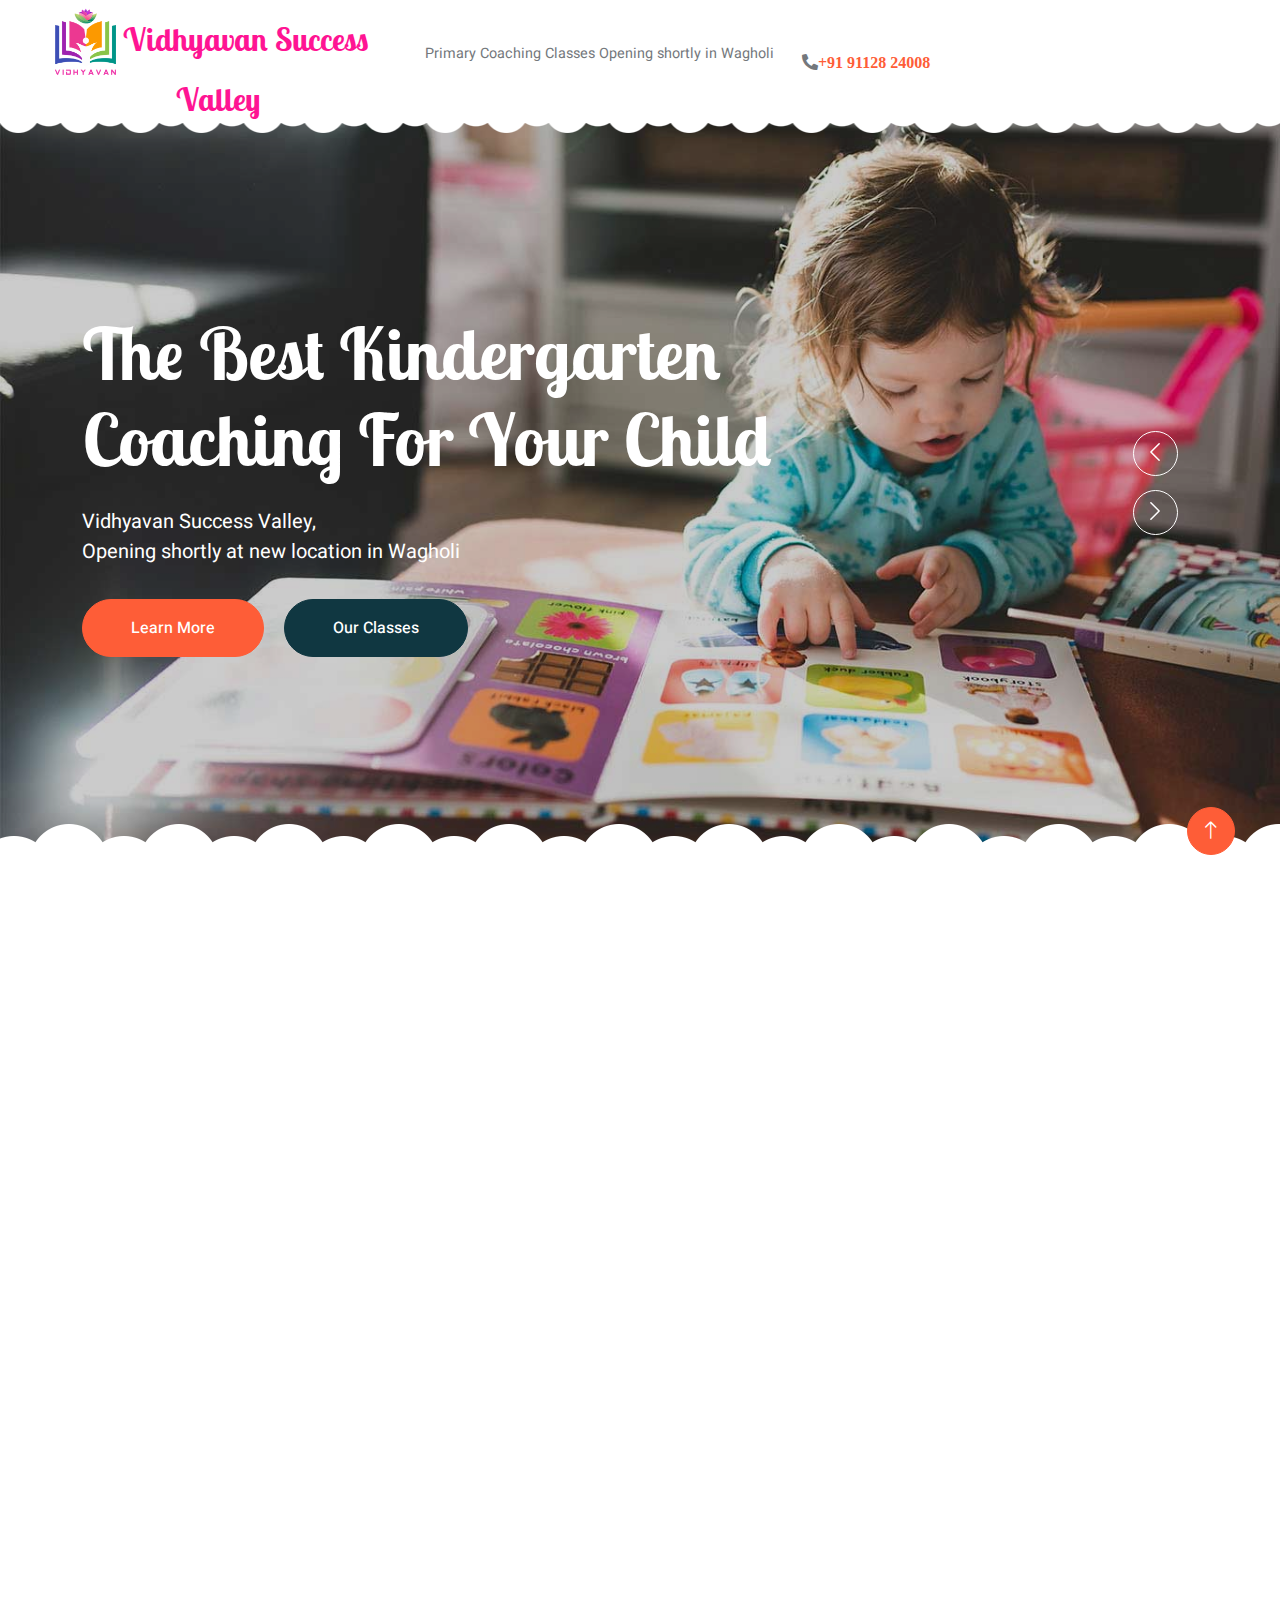
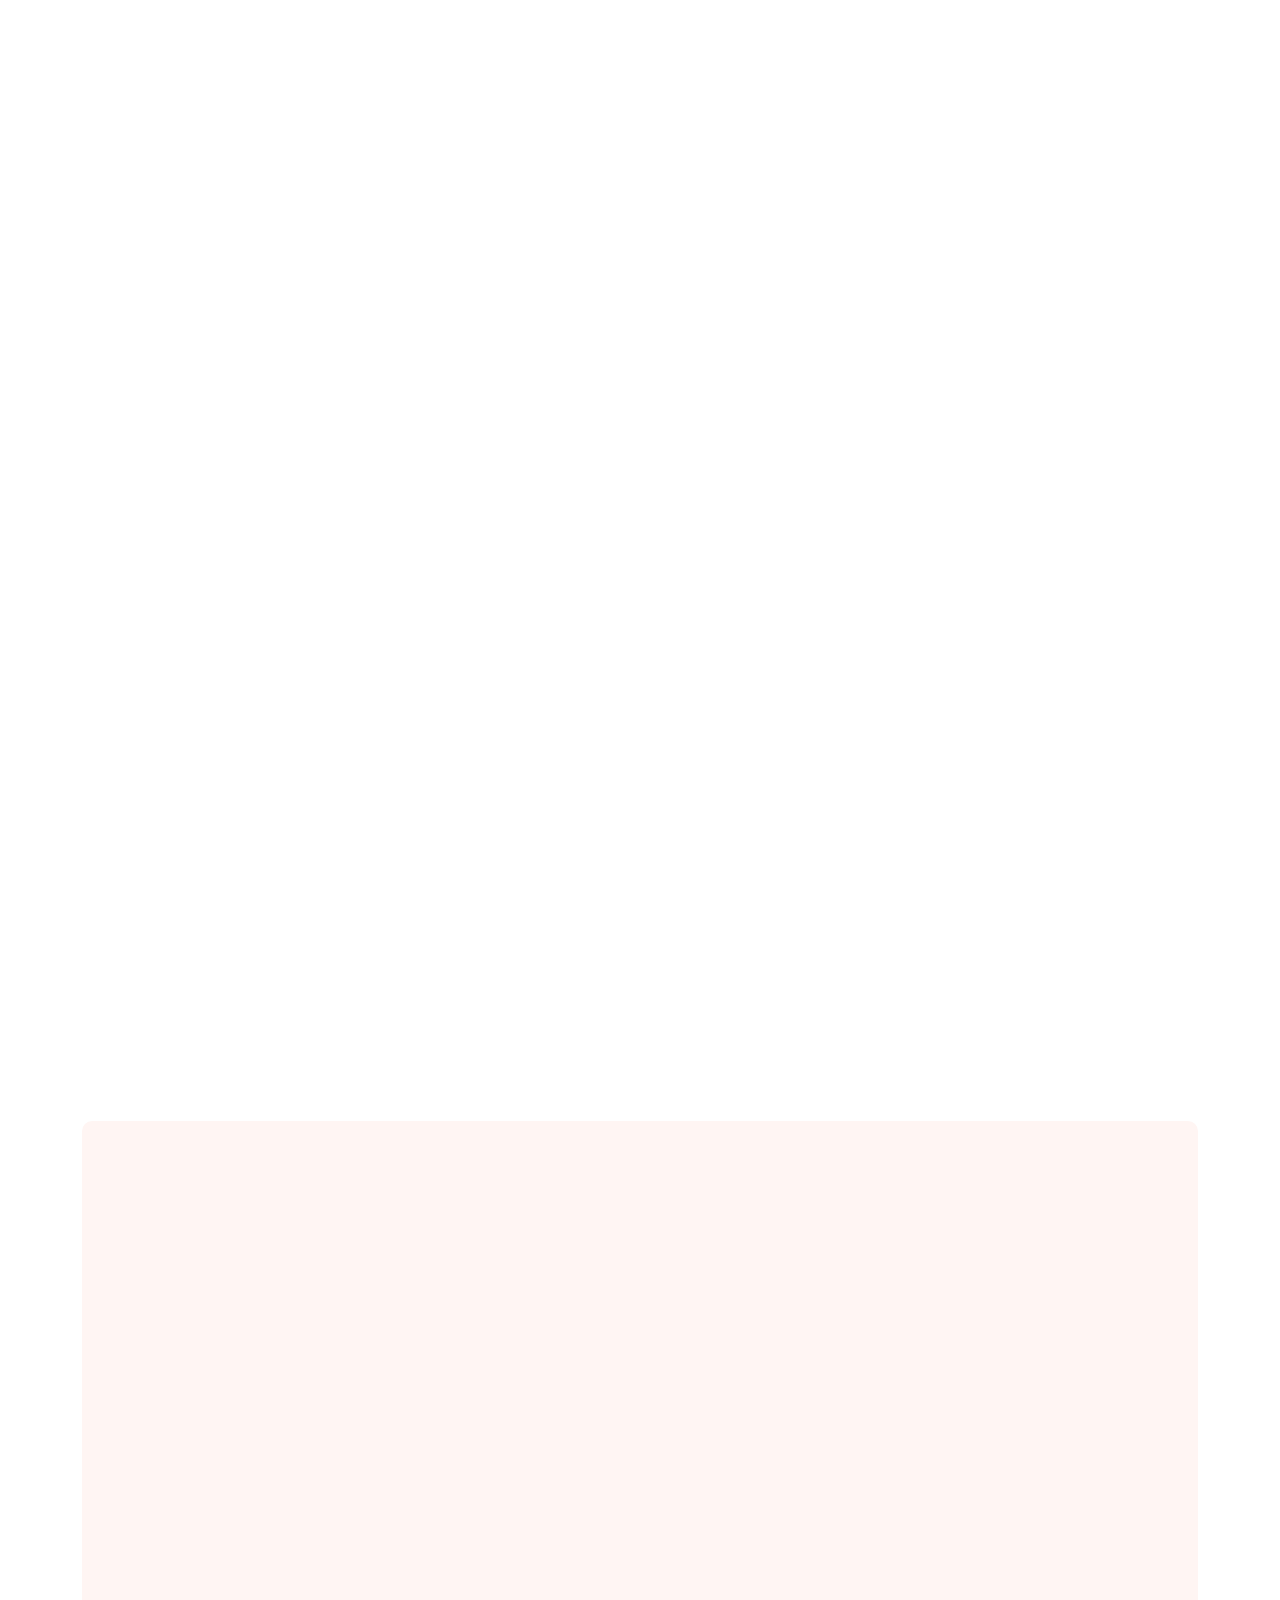
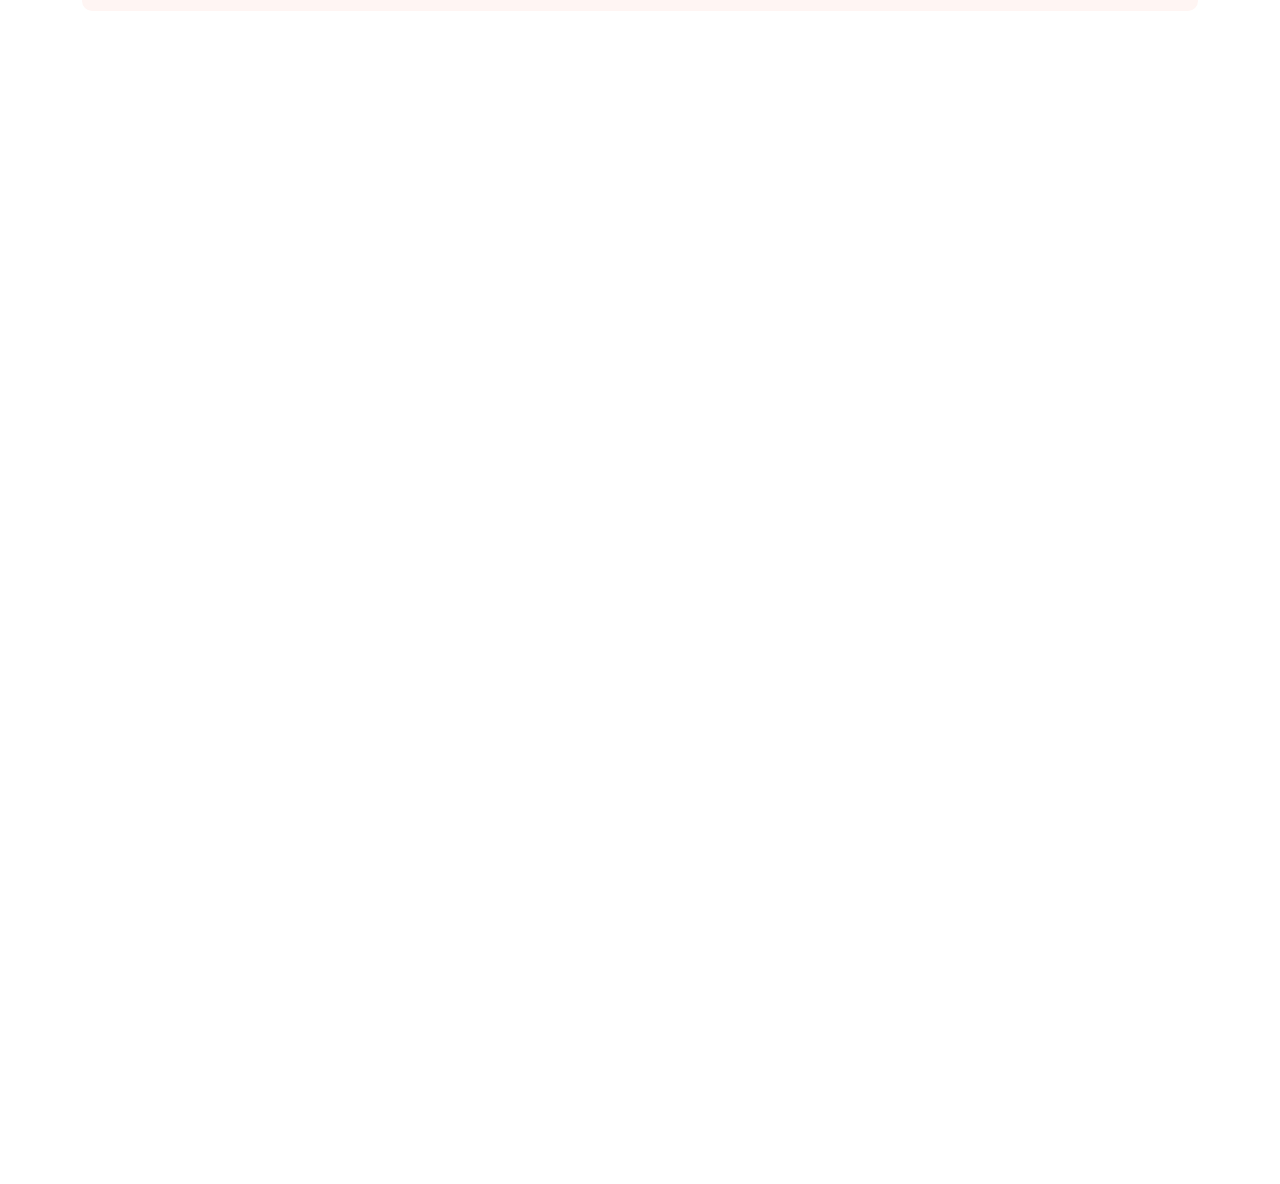
==== commit c5e52483: "Update index.html" ====
--- a/index.html
+++ b/index.html
@@ -45,15 +45,15 @@
         <!-- Navbar Start -->
         <nav class="navbar navbar-expand-lg bg-white navbar-light sticky-top px-4 px-lg-5 py-lg-0">
             <a href="index.html" class="navbar-brand">
-                <h1 class="m-0" style="color:deeppink; font-size:xx-large;"><img src="img/VidhyavanLogoWithoutBackground.png" width="75" height="75"></img>Vidhyavan Success <div style="padding-left: 40%; padding-top: -50%;">Valley</div></h1>
+                <h1 class="m-0" style="color:deeppink; font-size:xx-large;"><img src="img/vidhyavanLogo.png" width="75" height="75"></img>Vidhyavan Success <div style="padding-left: 40%; padding-top: -50%;">Valley</div></h1>
                 <!-- <h1 class="m-0" style="color:deeppink; font-size:xx-large; padding-left: 50%;">PreCoaching</h1> -->
 
             </a>
-            <button type="button" class="navbar-toggler" data-bs-toggle="collapse" data-bs-target="#navbarCollapse">
+<!--             <button type="button" class="navbar-toggler" data-bs-toggle="collapse" data-bs-target="#navbarCollapse">
                 <span class="navbar-toggler-icon"></span>
-            </button>
-            &nbsp;&nbsp;&nbsp;&nbsp;&nbsp;&nbsp;&nbsp;&nbsp;&nbsp;&nbsp;Primary Coaching Classes Opening shortly in Wagholi&nbsp;&nbsp;&nbsp;&nbsp;&nbsp;&nbsp;&nbsp;
-            <i class="fa fa-phone-alt me-3"></i><a href="tel:+919359108083">+91 93591 08083</a>&nbsp;&nbsp;&nbsp;&nbsp;&nbsp;&nbsp;&nbsp;
+            </button> -->
+             &nbsp;&nbsp;&nbsp;&nbsp;&nbsp;&nbsp;&nbsp;&nbsp;&nbsp;&nbsp;<p style="font-size:90%;">Primary Coaching Classes Opening shortly in Wagholi</p>&nbsp;&nbsp;&nbsp;&nbsp;&nbsp;&nbsp;&nbsp;
+            <i class="fa fa-phone-alt me-3"><a href="tel:+919112824008">+91 91128 24008</a></i>&nbsp;&nbsp;&nbsp;&nbsp;&nbsp;&nbsp;&nbsp;
             <!-- <i class="fa fa-envelope me-3"></i><a href="mailto:vidhyavan.pune@gmail.com">vidhyavan.pune@gmail.com</a> -->
             <div class="collapse navbar-collapse" id="navbarCollapse">
 
